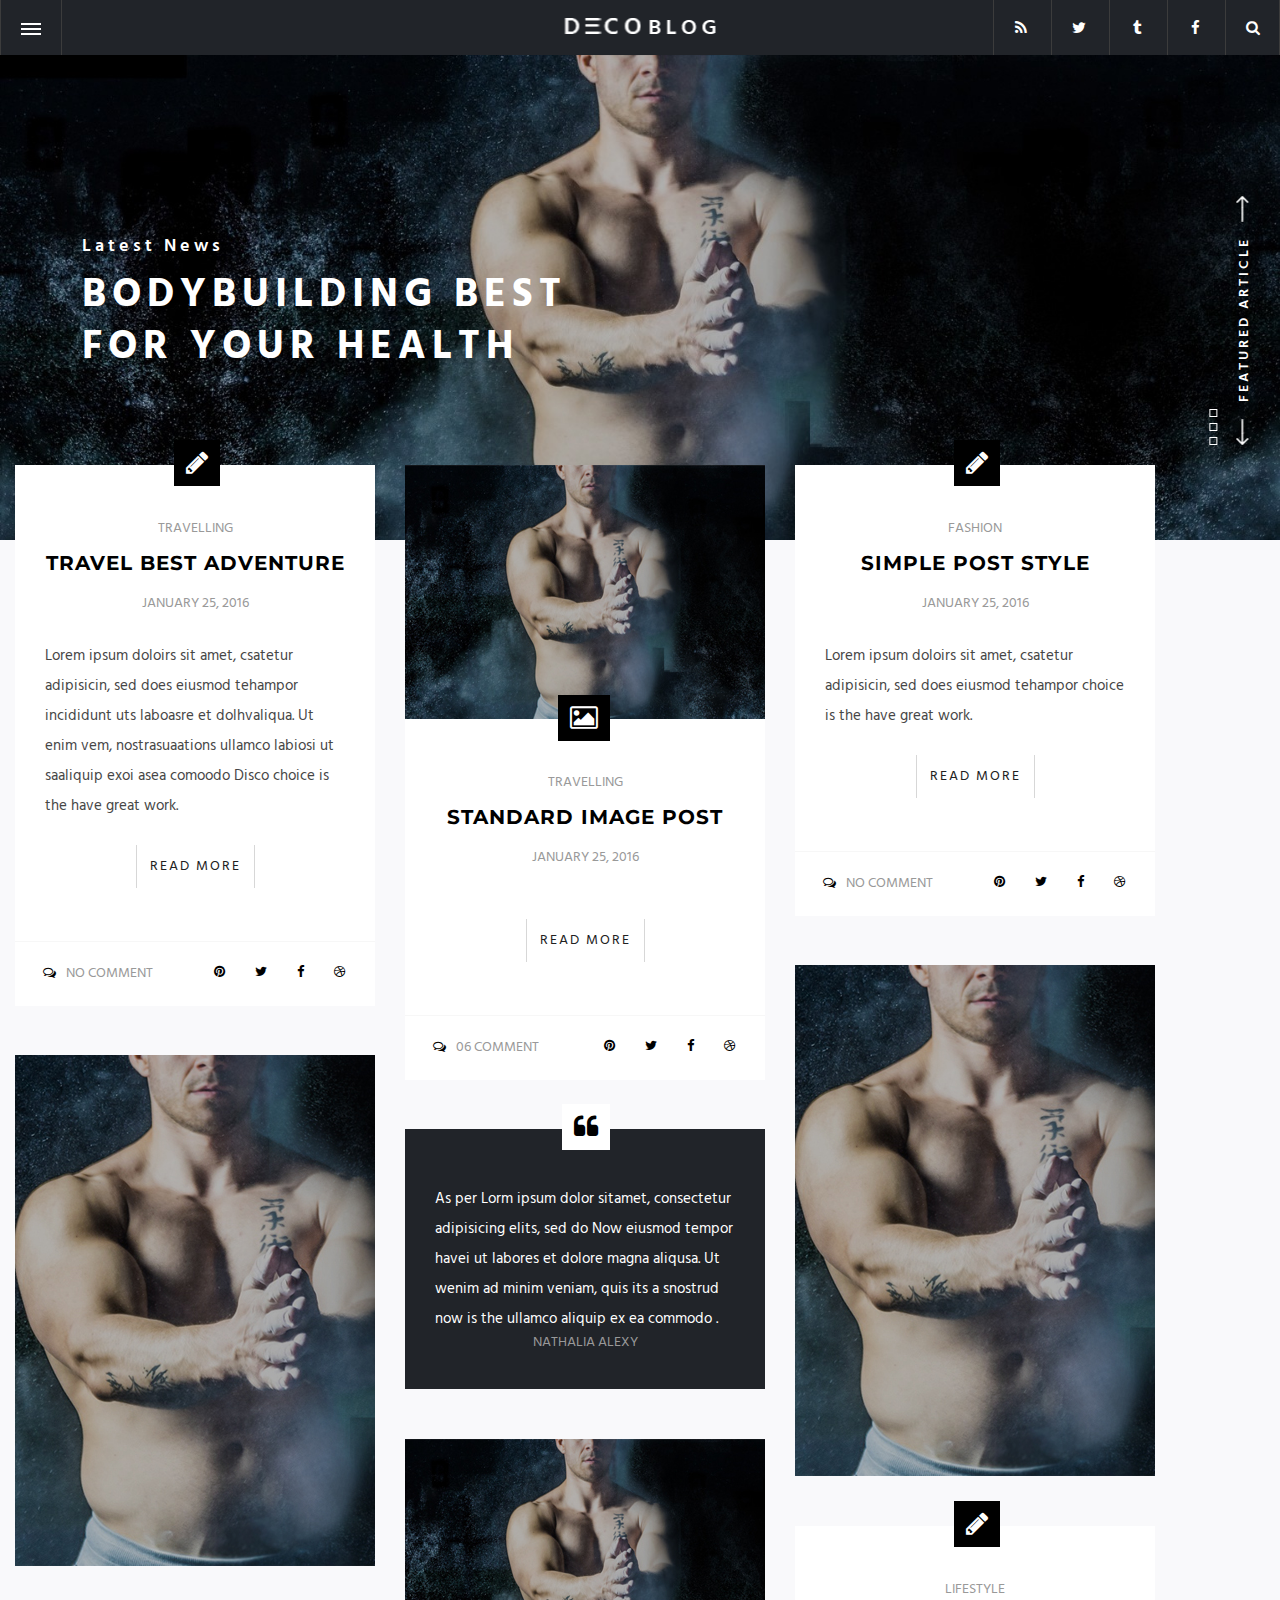
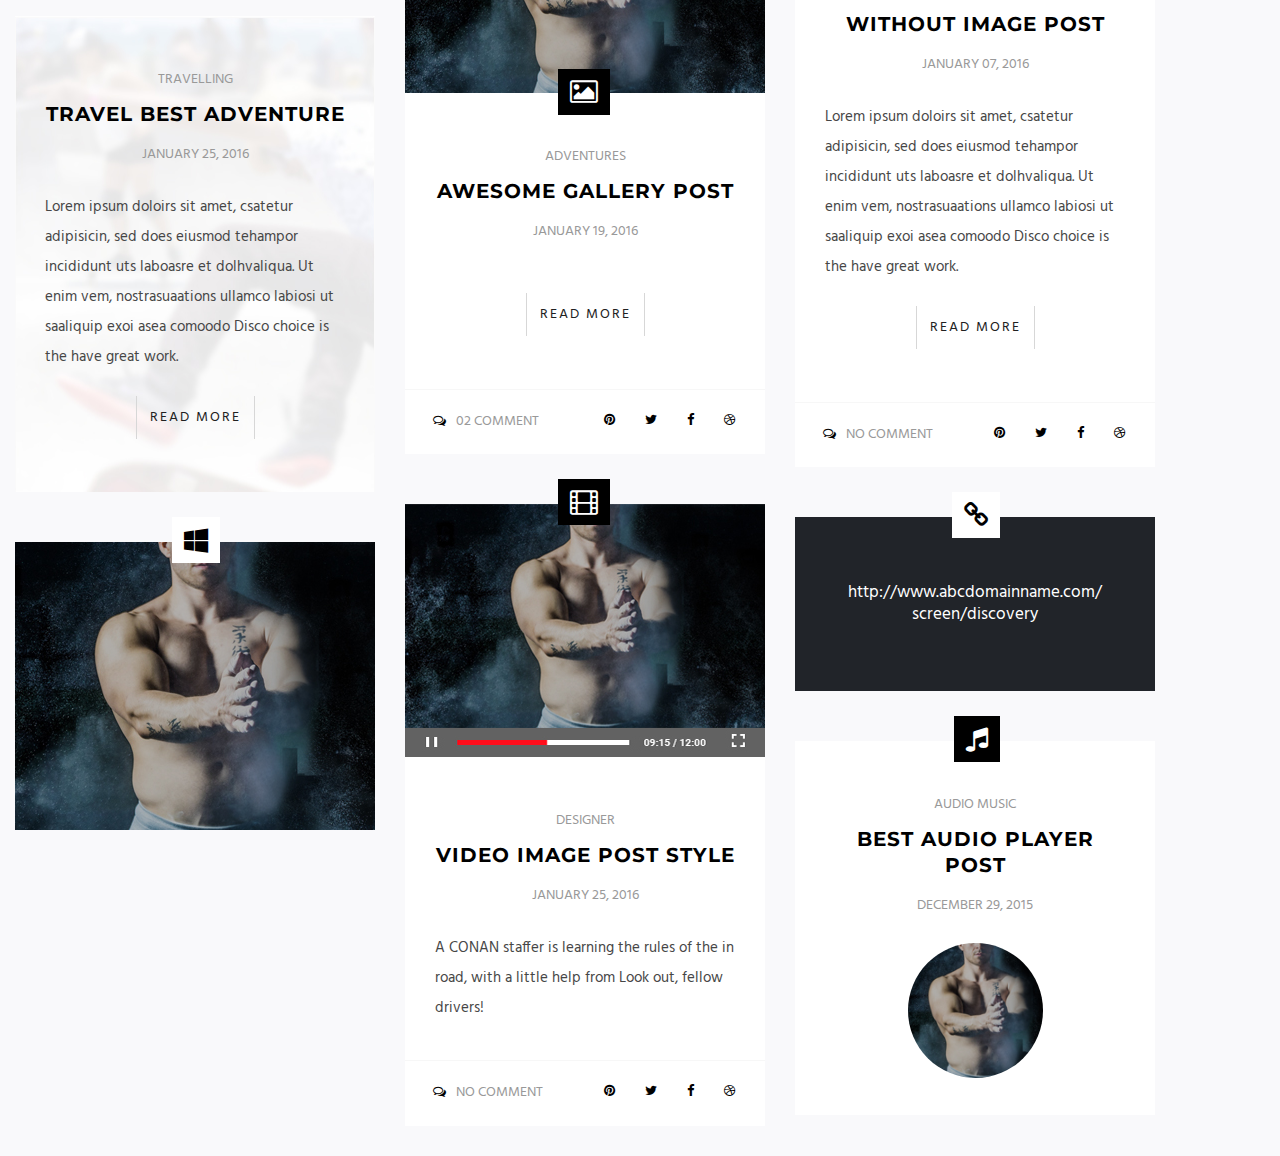
==== index.html @ cf12d7b5 "modifing main index page" ====
<!DOCTYPE html>
<html lang="en">
<head>
    <meta charset="UTF-8">
    <meta name="viewport" content="width=device-width, initial-scale=1.0">
    <title>html_group_9_teamwork_team_N3</title>
    <link href="https://fonts.googleapis.com/css?family=Hind:400,600,700" rel="stylesheet">
    <link rel="stylesheet" href="css/reset.css">
	<link rel="stylesheet" href="vendor/slick-slider/slick.css">
    <link rel="stylesheet" href="css/style.css">
    <link rel="stylesheet" href="vendor/font-awesome-4.7.0/css/font-awesome.min.css">
	<link href="https://fonts.googleapis.com/css?family=Hind:300,400|Montserrat:400,700|Open+Sans:300,400" rel="stylesheet">
    <link rel="stylesheet" href="css/media.css">
</head>
<body>
	<header>
		<div class="header">
			<div class="container clearfix">
				<div class="menu-btn" id="menu-btn"><span></span></div>
				<div class="menu">
					<ul>
						<li><a href="#">Menu option 1</a></li>
						<li><a href="#">Menu option 2</a></li>
						<li><a href="#">Menu option 3</a></li>
						<li><a href="#">Menu option 4</a></li>
					</ul>
				</div>
				<a href="#" class="logo"><img src="img/logo.png" alt="Logo"></a>
				<ul class="top-nav">
					<li><a href="#" class="fa fa-rss" aria-hidden="true"></a></li>
					<li><a href="#" class="fa fa-twitter" aria-hidden="true"></a></li>
					<li><a href="#" class="fa fa-tumblr" aria-hidden="true"></a></li>
					<li><a href="#" class="fa fa-facebook" aria-hidden="true"></a></li>
					<li><a href="#" class="fa fa-search" aria-hidden="true"></a></li>
				</ul>
				<div class="slider">
					<div class="carousel-block">
						<div class="slide fade">
							<img src="upload/slide-1.jpg" alt="Slide 1">
							<div class="caption">Latest News <h3>bodybuilding best for your health</h3></div>
						</div>
						<div class="slide fade">
							<img src="upload/slide-2.jpg" alt="Slide 2">
							<div class="caption">New markdowns<h3>seasonal sale of sport outfit</h3></div>
						</div>
						<div class="slide fade">
							<img src="upload/slide-3.jpg" alt="Slide 3">
							<div class="caption">Popular Article<h3>A little bit of doping won't harm you</h3></div>
						</div>
						<div class="controls">
							<ul class="dots">
								<li class="dot" onclick="currentSlide(1)"></li>
								<li class="dot" onclick="currentSlide(2)"></li>
								<li class="dot" onclick="currentSlide(3)"></li>
							</ul>
							<a class="prev" onclick="turnSlide(-1)"></a>
							featured article
							<a class="next" aria-hidden="true" onclick="turnSlide(1)"></a>
						</div>
					</div>
				</div>
			</div>
		</div>	
	</header>
	<div class="container">
		<div class="content">
			<div class="item one">
				<i class="fa fa-pencil fa-2x" aria-hidden="true"></i>
				<div class="item-content">
					<span>travelling</span>
					<h3>Travel best adventure</h3>
					<span class="date-span">January 25, 2016</span>
					<p>Lorem ipsum doloirs sit amet, csatetur adipisicin, sed does eiusmod tehampor incididunt uts laboasre et dolhvaliqua. Ut enim  vem, nostrasuaations ullamco labiosi ut saaliquip exoi asea comoodo Disco choice is the have great work.</p>
				</div>
				<div class="read-more"><a href="#">read more</a></div>
				<div class="social-icons">
					<i class="fa fa-comments-o" aria-hidden="true"></i><span>No comment</span>
					<a class="dribbble" href="#"><i class="fa fa-dribbble" aria-hidden="true"></i></a>
					<a class="facebook" href="#"><i class="fa fa-facebook" aria-hidden="true"></i></a>
					<a class="twitter" href="#"><i class="fa fa-twitter" aria-hidden="true"></i></a>
					<a class="pinterest" href="#"><i class="fa fa-pinterest" aria-hidden="true"></i></a>
				</div>
			</div>
			<div class="item two">
				<div class="image-two">
					<img src="upload/content-img1.jpg" width="360" height="254" alt="1">
				</div>
				<i class="fa fa-picture-o fa-2x" aria-hidden="true"></i>
				<div class="item-content">
					<span>travelling</span>
					<h3>Standard Image Post </h3>
					<span class="date-span">January 25, 2016</span>
				</div>
				<div class="read-more"><a href="#">read more</a></div>
				<div class="social-icons">
					<i class="fa fa-comments-o" aria-hidden="true"></i><span>06 comment</span>
					<a class="dribbble" href="#"><i class="fa fa-dribbble" aria-hidden="true"></i></a>
					<a class="facebook" href="#"><i class="fa fa-facebook" aria-hidden="true"></i></a>
					<a class="twitter" href="#"><i class="fa fa-twitter" aria-hidden="true"></i></a>
					<a class="pinterest" href="#"><i class="fa fa-pinterest" aria-hidden="true"></i></a>
				</div>
			</div>
			<div class="item three">
				<i class="fa fa-pencil fa-2x" aria-hidden="true"></i>
				<div class="item-content">
					<span>Fashion</span>
					<h3>Simple post style</h3>
					<span class="date-span">January 25, 2016</span>
					<p>Lorem ipsum doloirs sit amet, csatetur adipisicin, sed does eiusmod tehampor choice is the have great work.</p>
				</div>
				<div class="read-more"><a href="#">read more</a></div>
				<div class="social-icons">
					<i class="fa fa-comments-o" aria-hidden="true"></i><span>No comment</span>
					<a class="dribbble" href="#"><i class="fa fa-dribbble" aria-hidden="true"></i></a>
					<a class="facebook" href="#"><i class="fa fa-facebook" aria-hidden="true"></i></a>
					<a class="twitter" href="#"><i class="fa fa-twitter" aria-hidden="true"></i></a>
					<a class="pinterest" href="#"><i class="fa fa-pinterest" aria-hidden="true"></i></a>
				</div>
			</div>
			<div class="item four">
				<div class="image-four">
					<img src="upload/content-img2.jpg" width="360" height="511" alt="1">
				</div>
			</div>
			<div class="item five">
				<div class="image-four">
					<img src="upload/content-img2.jpg" width="360" height="511" alt="1">
				</div>
			</div>
			<div class="item six">
				<i class="fa fa-quote-left fa-2x" aria-hidden="true"></i>
				<div class="item-content">
					<p>As per Lorm ipsum dolor sitamet, consectetur adipisicing elits, sed do Now eiusmod tempor havei ut labores et dolore magna aliqusa. Ut wenim ad minim veniam, quis its a snostrud now is the ullamco aliquip ex ea commodo .</p>
					<span>Nathalia Alexy</span>
				</div>
			</div>
			<div class="item seven">
				<div class="image-two">
					<img src="upload/content-img1.jpg" width="360" height="254" alt="1">
				</div>
				<i class="fa fa-picture-o fa-2x" aria-hidden="true"></i>
				<div class="item-content">
					<span>Adventures</span>
					<h3>Awesome Gallery Post</h3>
					<span class="date-span">January 19, 2016</span>
				</div>
				<div class="read-more"><a href="#">read more</a></div>
				<div class="social-icons">
					<i class="fa fa-comments-o" aria-hidden="true"></i><span>02 Comment</span>
					<a class="dribbble" href="#"><i class="fa fa-dribbble" aria-hidden="true"></i></a>
					<a class="facebook" href="#"><i class="fa fa-facebook" aria-hidden="true"></i></a>
					<a class="twitter" href="#"><i class="fa fa-twitter" aria-hidden="true"></i></a>
					<a class="pinterest" href="#"><i class="fa fa-pinterest" aria-hidden="true"></i></a>
				</div>
			</div>
			<div class="item eight">
				<i class="fa fa-pencil fa-2x" aria-hidden="true"></i>
				<div class="item-content">
					<span>Lifestyle</span>
					<h3>without image post</h3>
					<span class="date-span">January 07, 2016</span>
					<p>Lorem ipsum doloirs sit amet, csatetur adipisicin, sed does eiusmod tehampor incididunt uts laboasre et dolhvaliqua. Ut enim  vem, nostrasuaations ullamco labiosi ut saaliquip exoi asea comoodo Disco choice is the have great work.</p>
				</div>
				<div class="read-more"><a href="#">read more</a></div>
				<div class="social-icons">
					<i class="fa fa-comments-o" aria-hidden="true"></i><span>No comment</span>
					<a class="dribbble" href="#"><i class="fa fa-dribbble" aria-hidden="true"></i></a>
					<a class="facebook" href="#"><i class="fa fa-facebook" aria-hidden="true"></i></a>
					<a class="twitter" href="#"><i class="fa fa-twitter" aria-hidden="true"></i></a>
					<a class="pinterest" href="#"><i class="fa fa-pinterest" aria-hidden="true"></i></a>
				</div>
			</div>
			<div class="item nine">
				<div class="item-content">
					<span>travelling</span>
					<h3>Travel best adventure</h3>
					<span class="date-span">January 25, 2016</span>
					<p>Lorem ipsum doloirs sit amet, csatetur adipisicin, sed does eiusmod tehampor incididunt uts laboasre et dolhvaliqua. Ut enim  vem, nostrasuaations ullamco labiosi ut saaliquip exoi asea comoodo Disco choice is the have great work.</p>
				</div>
				<div class="read-more"><a href="#">read more</a></div>
			</div>
			<div class="item ten">
				<i class="fa fa-film fa-2x" aria-hidden="true"></i>
				<div class="image-two">
					<img src="upload/content-img-video.jpg" width="360" height="253" alt="1">
				</div>
				<div class="item-content">
					<span>Designer</span>
					<h3>Video Image Post Style</h3>
					<span class="date-span">January 25, 2016</span>
					<p>A CONAN staffer is learning the rules of the in  road, with a little help from Look out, fellow drivers!</p>
				</div>
				<div class="social-icons">
					<i class="fa fa-comments-o" aria-hidden="true"></i><span>No comment</span>
					<a class="dribbble" href="#"><i class="fa fa-dribbble" aria-hidden="true"></i></a>
					<a class="facebook" href="#"><i class="fa fa-facebook" aria-hidden="true"></i></a>
					<a class="twitter" href="#"><i class="fa fa-twitter" aria-hidden="true"></i></a>
					<a class="pinterest" href="#"><i class="fa fa-pinterest" aria-hidden="true"></i></a>
				</div>
			</div>
			<div class="item eleven">
				<i class="fa fa-link fa-2x" aria-hidden="true"></i>
				<a href="#">http://www.abcdomainname.com/ screen/discovery</a>
			</div>
			<div class="item twelve">
				<i class="fa fa-windows fa-2x" aria-hidden="true"></i>
				<img src="upload/content-img-full.jpg" width="360" height="288" alt="12">
			</div>
			<div class="item thirteen">
				<i class="fa fa-music fa-2x" aria-hidden="true"></i>
				<div class="item-content">
					<span>Audio Music</span>
					<h3>Best Audio Player Post</h3>
					<span class="date-span">December 29, 2015</span>
					<div class="thirteen">
						<img src="upload/content-img-13.jpg" width="150" height="150" alt="13">
					</div>
				</div>
			</div>
		</div>
	</div>
	<script src="vendor/jquery/jquery-3.2.0.min.js"></script>
	<script src="vendor/masonry/masonry.pkgd.min.js"></script>
	<script src="js/core.js"></script>

</body>
</html>
---- css/style.css ----
body {
    font-family: 'Hind', 'Montserrat', "Helvetica CY", "Nimbus Sans L", sans-serif;
    color: #000;
    background: #f9f9fb;
    font-size: 13px;
    line-height: 1.3;
}
.container {
    min-width: 320px;
    max-width: 1560px;
    margin: 0 auto;
}
ul{
    list-style: none;
}
a{
    text-decoration: none;
}
h3{
    font-size: 40px;
    text-transform: uppercase;
    margin: 12px 0 0;
    letter-spacing: 6px;
}
.header{
    background: #212429;
    height: 345px;
    position: relative;
}
.header2{
    background: #212429;
    height: 55px;
    position: relative;
}
.logo{
    display: inline-block;
    padding: 18px;
    position: absolute;
    left: 50%;
    transform: translateX(-50%);
}
.menu-btn{  
    display: inline-block;
    float: left;
    cursor: pointer;
    width: 62px;
    height: 55px;
    border-right:1px solid #3c3c3c;
    border-left:1px solid #3c3c3c;
    text-align: center;
    position: relative;
}
.menu-btn span{
    display: inline-block;
    width: 20px;
    height: 2px;
    background: #fff;
    position: absolute;
    top: 50%;
    left: 50%;
    transform: translateX(-50%);
}
.menu-btn span::before,.menu-btn span::after{
    content: "";
    width: 20px;
    height: 2px;
    background: #fff;
    position: absolute;
    left: 0;
    transition: transform 1s;
}
.menu-btn span::before{
    top: -5px;
}
.menu-btn span::after{
    bottom: -5px;
}
.menu-btn.is-active span{
    background: transparent;
}
.menu-btn.is-active span::before{
    transform: rotate(45deg);
    top: 0;
} 
.menu-btn.is-active span::after{
    transform: rotate(-45deg);
    bottom: 0;
} 
.menu{
    display: none;
    width: 150px;
    background: #fff;
    position: absolute;
    top: 55px;  
    float: left;
    z-index: 100;
    text-align: center;
}
.menu ul{
    margin: 0;
    padding: 7px 15px;
    list-style: none;
}
.menu a{
    display: block;
    padding: 10px 5px;
    color: #212429;
    text-decoration: none;
    text-transform: uppercase;
    border-bottom: 1px solid rgba(33,36,41,0.7);
}
.menu li:last-child a{
    border-bottom: none;
}
.menu a:hover{
    background: #212429;
    color: #fff;
}
.top-nav{
    float: right;
    margin: 0;
    padding: 0;
}
.top-nav li{
    display: inline-block;
    width: 55px;
    height: 55px;
    border-left:1px solid #3c3c3c;
    cursor: pointer;
}
.top-nav li:last-child{
    border-right:1px solid #3c3c3c;
}
.top-nav a{
    color: #fff;
    display: block;
    padding: 20px 0;
    font-size: 15px;
    text-align: center;
}
.top-nav li:hover a{
    color: #999;
}
.slider{
    position: absolute;
    top: 55px;
    overflow: hidden;
}
.carousel-block img{
    display: block;
    width: 100%;
    height: auto;
}
.caption{
    position: absolute;
    left: 6.4%;
    top: 51.5%;
    transform: translateY(-50%);
    text-align: left;
    font-size: 18px;
    font-weight: 600;
    letter-spacing: 4px;
    color: #fff;
    width: 39%;
}
.fade {
    animation-name: fade;
    animation-duration: .6s;
}
@keyframes fade {
    from {opacity: .5}
    to {opacity: 1}
}
.controls{
    position: absolute;
    top: 29%;
    right: 2%;
    color: #fff;
    text-transform: uppercase;
    writing-mode: tb-rl;
    font-size: 14px;
    letter-spacing: 3px;
    font-weight: 600;
    transform: rotate(-180deg);
    z-index: 100;
}
.prev, .next {
    display: inline-block;
    cursor: pointer;
    height: 26px;
    width: 12px;
    background: url(../img/arrows.png) no-repeat;
    margin-left: 5px;
}
.next{
    margin-top: 9px;
    background-position: 0 0;
}
.prev{
    margin-bottom: 11px;
    background-position: 0 -34px;

}
.dots{
    margin: 0 0 0 18px;
    padding: 0;
}
.dot{
    display: inline-block;
    width: 8px;
    height: 8px;
    border: 1px solid #fff;
    margin-right: 8px;
}
.current,.dot:hover{
    background: #999;
}

/*нижняя часть контентной страницы (публикация из блога)*/
.post-nav{
    column-count: 2;
    -webkit-column-gap: 30px;
    -moz-column-gap: 30px;
    -o-column-gap: 30px;
    column-gap: 30px;
    width: 75%;
}
.prev-post,.next-post{
    display: block;
    height: 138px;
    line-height: 138px;
    color: #fff;
    text-transform: uppercase;
    font-size: 14px;
    letter-spacing: 3px;  
    font-weight: 600; 
    cursor: pointer;

}
.prev-post{
    background-color: #000;
}
.next-post{
    background-color: #3a3c49;
}
.next-post span,.prev-post span{
    display: inline-block;
    height: auto;  
}
.prev-post span{
    background: url(../img/prev.png) 0 62px no-repeat;
    padding-left: 32px;
}
.next-post span{
    background: url(../img/next.png) 106px 62px no-repeat;
    padding-right: 32px;
}
.author-block{
    width: 75%;
    height: 172px;
    text-align: left;
    margin-top: 59px;
    display: flex;
    border: 1px solid #f5f5f7;
}
.author-pic{
    width: 19.6%;
    overflow: hidden;
}
.author-pic img{
    display: block;
    width: 100%;
    height: auto;
}
.name{
    width: 80.4%;
    font-family: 'Montserrat', sans-serif;
    text-transform: uppercase;
    color: #212121;
    font-size: 16px;
    margin: 37px 28px 0;
    letter-spacing: 1px;
}
.name a{
    color: #212121;
}
.all-posts{
    font-family: 'Hind', sans-serif;
    text-transform: uppercase;
    font-size: 14px;
    color: #212121;
    float: right;
}
.name p{
    font-weight: 400;
    font-size: 16px;
    text-transform: none;
    border-top: 1px solid #eaeaeb;
    line-height: 1.75;
    margin-top: 15px;
    padding-top: 15px;
}
.social-block{
    width: 75%;
    display: flex;
    flex-wrap: nowrap;
    justify-content: space-between;
    padding-left: 50px;
    margin-top: 20px;
}
.social-block a{
    display: inline-block;
    text-transform: uppercase;
    width: 20%;
    height: 50px;
    line-height: 50px;
    color: #999;
    font-size: 16px;
    background: #ffffff;
    border: 1px solid #f1f1f3;
    position: relative;
}
.social-block span{
    display: inline-block;
    width: 50px;
    height: 50px;
    line-height: 50px;
    background: #fff;
    position: absolute;
    left: -50px;
    font-size: 18px;
}
.social-block span:hover{
    background: #212121;
    color: #fff;
}

.content {
    margin: 100px 0;
}
.item {
    width: 360px;
    background-color: #ffffff;
    position: relative;
    margin: 20px 15px 30px;
}
.content .six, .eleven{
    background-color: #212429;
}
.six.item-content p {
    color: #ffffff;
}
.item img {
    width: 100%;
    display: block;
}
.fa-pencil, .fa-quote-left, .fa-film, .fa-link, .fa-windows, .fa-music {
    position: absolute;
    top: -25px;
    right: 50%;
    margin: 0 -25px 0;
    padding: 10px 12px;
}
.fa-picture-o {
    position: absolute;
    margin: 0 -25px 0;
    padding: 10px 12px;
    top: 230px;
}
.fa-pencil,.fa-film, .fa-music, .fa-picture-o {
    background-color: black;
    color: #ffffff;
    right: 50%;
}
.fa-quote-left, .fa-link, .fa-windows {
    background-color: #ffffff;
    color: black;
}
.item-content {
    text-align: center;
    padding: 55px 30px 37px 30px;
}
.item:hover{
    -webkit-box-shadow: 0 1px 30px 0 rgba(50, 50, 50, 0.75);
    -moz-box-shadow:    0 1px 30px 0 rgba(50, 50, 50, 0.75);
    box-shadow:         0 1px 30px 0 rgba(50, 50, 50, 0.75);
}
.item-content h3 {
    font-family: 'Montserrat', sans-serif;
    font-size: 20px;
    text-transform: uppercase;
    letter-spacing: 1px;
    padding-bottom: 19px;
}
.item-content span, .social-icons span{
    text-transform: uppercase;
    font-size: 14px;
    color: #999999;
}
.item-content .date-span{
    display: inline-block;
    padding-bottom: 28px;
}
.item-content p {
    color: #464646;
    font-size: 15px;
    line-height: 2;
    text-align: left;
    margin: 0;
}
.social-icons {
    border-top: 1px solid #f7f7f7;
    padding: 23px 0;
}
.social-icons i {
    padding: 0 10px 0 0;
}
.social-icons .fa-comments-o {
    padding-left: 28px;
}
.social-icons a {
    text-decoration: none;
    color: black;
    float: right;
    margin: 0 20px 0 0;
}
.read-more {
    margin: 0 0 0 0;
    text-align: center;
}
.read-more a {
    font-family: 'Hind', sans-serif;
    text-decoration: none;
    text-transform: uppercase;
    color: #212121;
    font-size: 14px;
    padding: 10px 13px;
    border-left: 1px solid #d7d7d7;
    border-right: 1px solid #d7d7d7;
    letter-spacing: 2px;
}
.read-more {
    margin: 0 0 64px 0;
}
.nine {
    background: rgba(255,255,255,0.2) url("../upload/travel-adv.jpg") 0 0 no-repeat;
}
.eleven a {
    display: block;
    padding: 65px 30px;
    color: #ffffff;
    font-size: 17px;
    text-align: center;
}
.thirteen img{
    width: 135px;
    height: 135px;
    border-radius: 50%;
    margin: 0 auto;
}
.six p {
    color: #ffffff;
}


.news_block{
    width: 100%;
    color: #000;
    position: relative;
}
.news_block img{
    width: 100%;
    height: auto;
    display: block;
}
.news_block::before{
    content: "\f231";
    font-family: 'FontAwesome', sans-serif;
    font-size: 24px;
    padding: 15px 0 0 0;
    position: absolute;
    text-align: center;
    right: 1px;
    z-index: 20;
    top: 1px;
    width: 51px;
    height: 44px;
    color: #fff;
    background: #cc2127;
}
.news_block span{
    display: inline-block;
    color: #999999;
    font-size: 16px;
    padding: 30px 30px 30px 0;
}
.news_block h2{
    font-size: 28px;
    margin: 0;
    text-transform: uppercase;
}
.news_block p{
    font-size: 16px;
    width: 100%;
    padding: 0 0 0 0;
    color: #464646;
}
.fa.fa-user, .fa.fa-calendar{
    text-decoration: none;
    font-size: 20px;
    padding: 0 5px 0 5px;
    color: #999999;
}
.news_block b{
    color: #464646;
    font-size: 16px;
    text-align: center;
}







.footer_top{
    background: #212429;
    color: #f9f9fb;
    padding-bottom: 50px;
}
.box{
    float: left;
    width: 23%;
    color: #eaeaea;
}
.box .fa.fa-twitter{
    padding-right: 5px;
}
.box h5{
    font-family: 'Montserrat', sans-serif;
    font-weight: 700;
    font-size: 16px;
    text-transform: uppercase;
}
.box p{
    font-family: 'Hind', sans-serif;
    font-weight: 300;
    font-size: 15px;
}
.box a > img{
    display: inline-block;
    width: 30%;
}
.box > a{
    padding: 0 3px 0 0;
    font-size: 14px;
    color: #f9f9fb;
    text-decoration: none;
}
.box span{
    display: block;
    font-weight: 300;
    font-family: 'Open Sans', sans-serif;
    font-size: 14px;
    border-bottom: 1px solid #65676a;
    padding: 18px 0 20px 0;
}
.box span:last-child{
    border-bottom: none;
}
.box span h6{
    margin: 0;
    font-weight: 300;
    font-family: 'Open Sans', sans-serif;
    font-size: 14px;
}
.nathaliya_jhone{
    width: 90%;
    height: 147px;
    background: #3a3c49;
    position: relative;
}
.nathaliya_jhone img{
    display: block;
    position: absolute;
    right: 8px;
    bottom: 10px;
}
.footer_bottom{
    background: #17191c;
    color: #929293;
}
.footer_bottom p{
    font-family: 'Hind', sans-serif;
    font-weight: 300;
    margin: 0;
    font-size: 14px;
    text-align: center;
    padding: 10px 0 10px 0;
    letter-spacing: 2px;
}

/*beginning of sidebar*/
.sidebar {
    width: 360px;
    background-color: #ffffff;
    padding: 40px 30px;
}
.side-search {
    width: 300px;
    overflow: hidden;
    margin-bottom: 40px;
}
.side-search span{
    width: 250px;
    float: left;
    overflow: hidden;
}
.side-search input{
    width: 100%;
    height: 50px;
    padding-left: 20px;
    font-size: 15px;
    text-transform: uppercase;
}
.side-search a {
    display: block;
    width: 50px;
    height: 50px;
    background-color: #000000;
    float: right;
}
.magnifier .fa-search{
    color: white;
    padding: 17px 17px;
    font-size: 16px;
}
.aside-image {
    width: 100%;
    height: auto;
    overflow: hidden;
    margin-bottom: 39px;
}
.aside-image a {
    text-decoration: none;
    display: block;
    position: relative;
}
.aside-image a:before {
    content: '';
    position: absolute;
    width: 100%;
    height: 100%;
    top: -4px;
    left: 0;
    background-color: rgba(0,0,0,0.5);
}
.side-category {
    margin-bottom: 40px;
}
.side-category h4{
    font-size: 20px;
    text-align: center;
    text-transform: uppercase;
    margin: 0 0 30px;
    padding-bottom: 19px;
    border-bottom: 1px solid #f7f7f7;
}
.side-category ul {
    padding: 0 0 0 0;
    margin: 0 0 0 0;
}
.side-category span {
    display: block;
    float: right;
}
.side-category a {
    text-decoration: none;
    font-size: 16px;
    text-transform: uppercase;
    color: #303030;
}
.side-category li {
    margin: 0;
    padding: 19px 0;
    border-bottom: 1px solid #f7f7f7;
}
.side-blog{
    width: 100%;
    height: 250px;
    overflow: hidden;
    position: relative;
    margin-bottom: 40px;
}
.blog-layer {
    position: absolute;
    width: 100%;
    height: 100%;
    background-color: rgba(0,0,0,0.6);
}
.side-blog a {
    display: block;
}
.blog-layer span {
    width: 80px;
    height: 80px;
    border: 2px solid #ffffff;
    display: block;
    font-size: 50px;
    color: white;
    text-align: center;
    position: absolute;
    left: 32px;
    bottom: 40px;
    padding-top: 5px;
    font-weight: bold;
}
.blog-layer .layer-text {
    font-size: 20px;
    left: 130px;
    border: none;
    text-align: left;
    width: 105px;
    bottom: 42px;
    text-transform: uppercase;
}
.blog-layer i{
    position: absolute;
    font-style: normal;
    font-size: 8px;
    text-transform: uppercase;
    color: #51534e;
    left: 57px;
    bottom: 57px;
}
.latest-posts {
    margin-bottom: 38px;
}
.latest-posts h4 {
    font-size: 20px;
    text-transform: uppercase;
    text-align: center;
    padding: 0 0 20px;
    border-bottom: 1px solid #f7f7f7;
    margin: 0;
}
.late-post{
    padding: 30px 0 20px;
    border-bottom: 1px solid #f7f7f7;
    overflow: hidden;
}
.late-post img{
    float: left;
    margin-right: 10px;
}
.late-post a {
    text-decoration: none;
    display: block;
    height: 56px;
}
.late-post h5{
    font-family: 'Montserrat', sans-serif;
    text-transform: uppercase;
    font-size: 16px;
    color: #212121;
    margin: 0;
    padding: 0;
    letter-spacing: 1px;
}
.late-post p{
    font-family: 'Hind', sans-serif;
    text-transform: uppercase;
    color: #a7a7a7;
    line-height: 0.5;
    margin: 0;
    padding: 0;
}
.late-post i {
    font-style: normal;
    margin-left: 25px;
}
.sidebar-socialIcons {
    display: flex;
    flex-wrap: nowrap;
    justify-content: space-between;
    margin-bottom: 42px;
}
.sidebar-socialIcons a {
    text-decoration: none;
    color: #464646;
}
.sidebar-slider{
    margin-bottom: 39px;
}
.sidebar-slider .slick-arrow {
    font-size: 0;
    width: 36px;
    height: 36px;
    position: absolute;
    z-index: 110;
    top: 95px;
    border: none;
}
.sidebar-slider .slick-prev {
    left: 0;
    background: rgba(70,70,70,0.6) url("../img/sidebar-arrows.png") 7px 13px no-repeat;
}
.sidebar-slider .slick-next {
    right: 0;
    background: rgba(70,70,70,0.6) url("../img/sidebar-arrows.png") -41px 13px no-repeat;
}
.join-us{
    margin-bottom: 40px;
}
.join-us a {
    text-decoration: none;
}












/**about_me**/
.about_me-block{
    display: flex;
    justify-content: space-between;
    padding-top: 100px;
}
main{
    text-align: center;
    width: 65%;
}
aside{
    width: 30%;
}
---- css/media.css ----
@media screen and(max-width: 1170px){

}
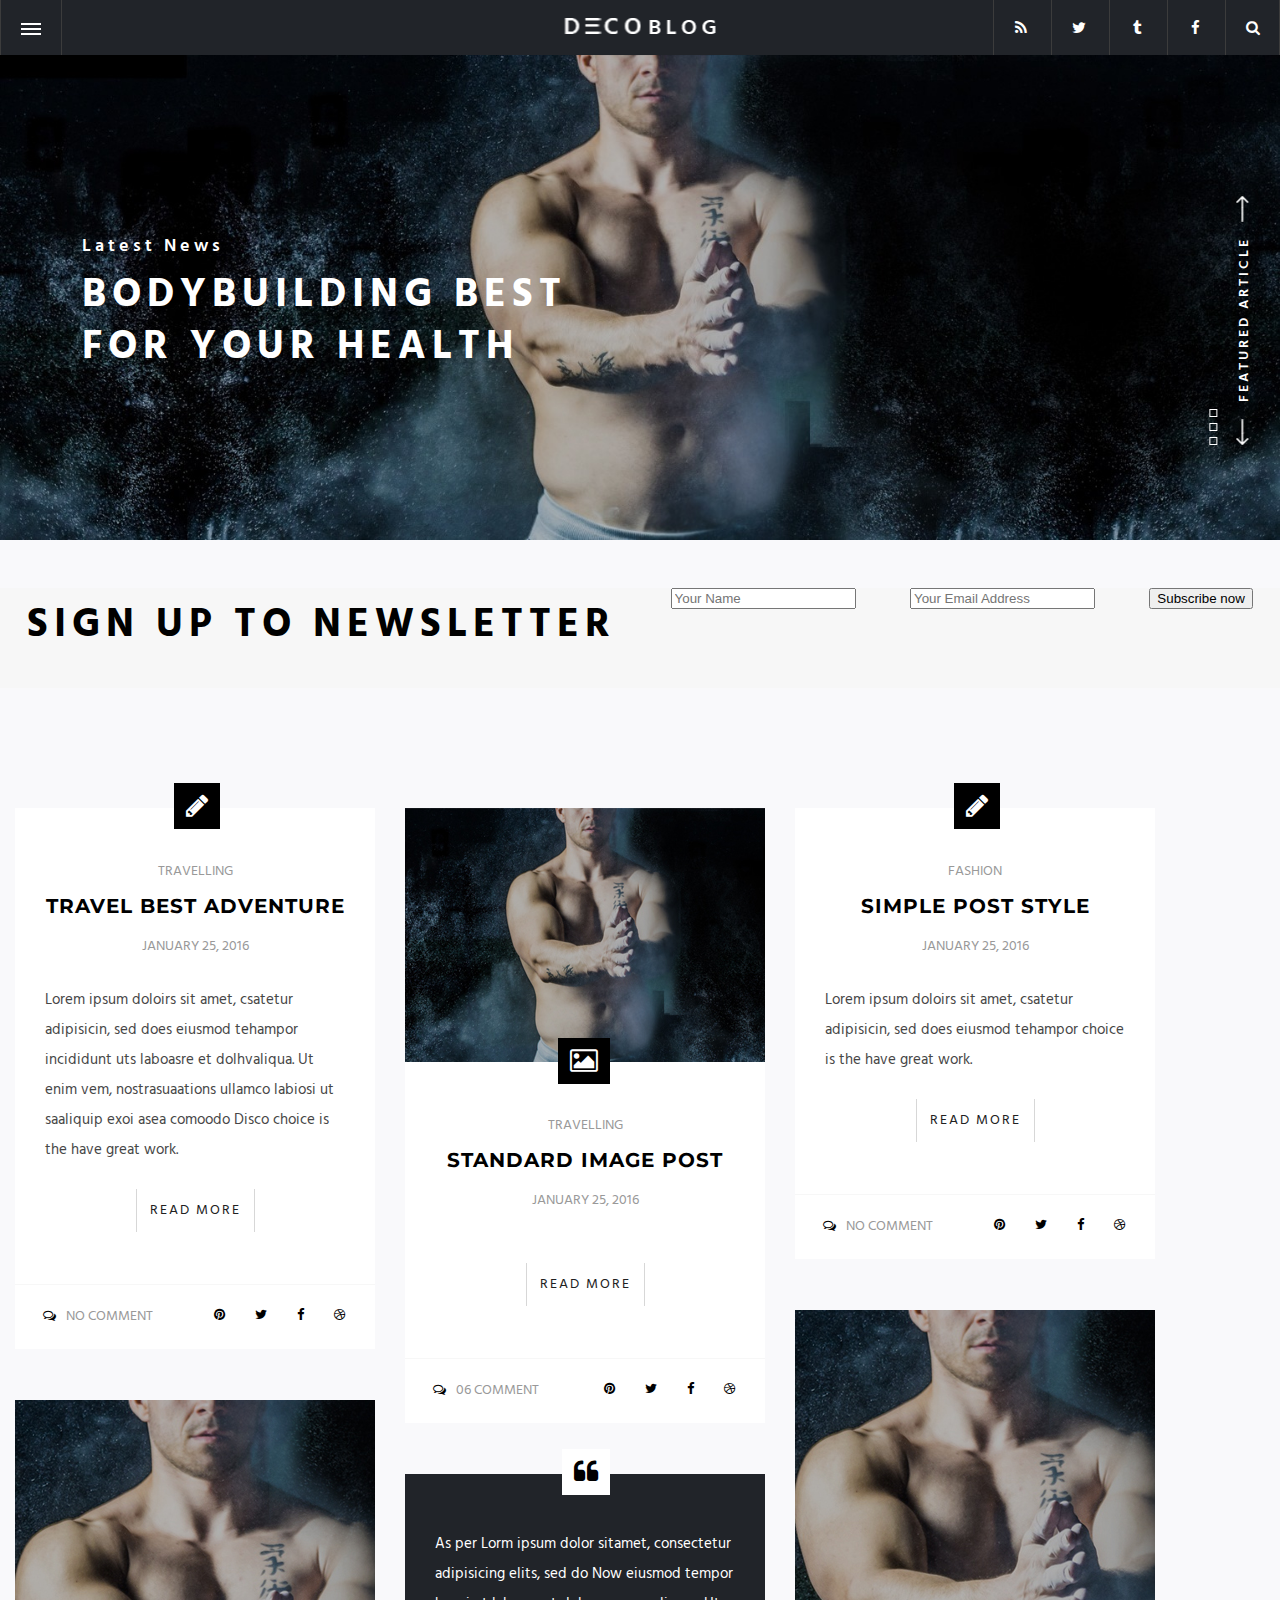
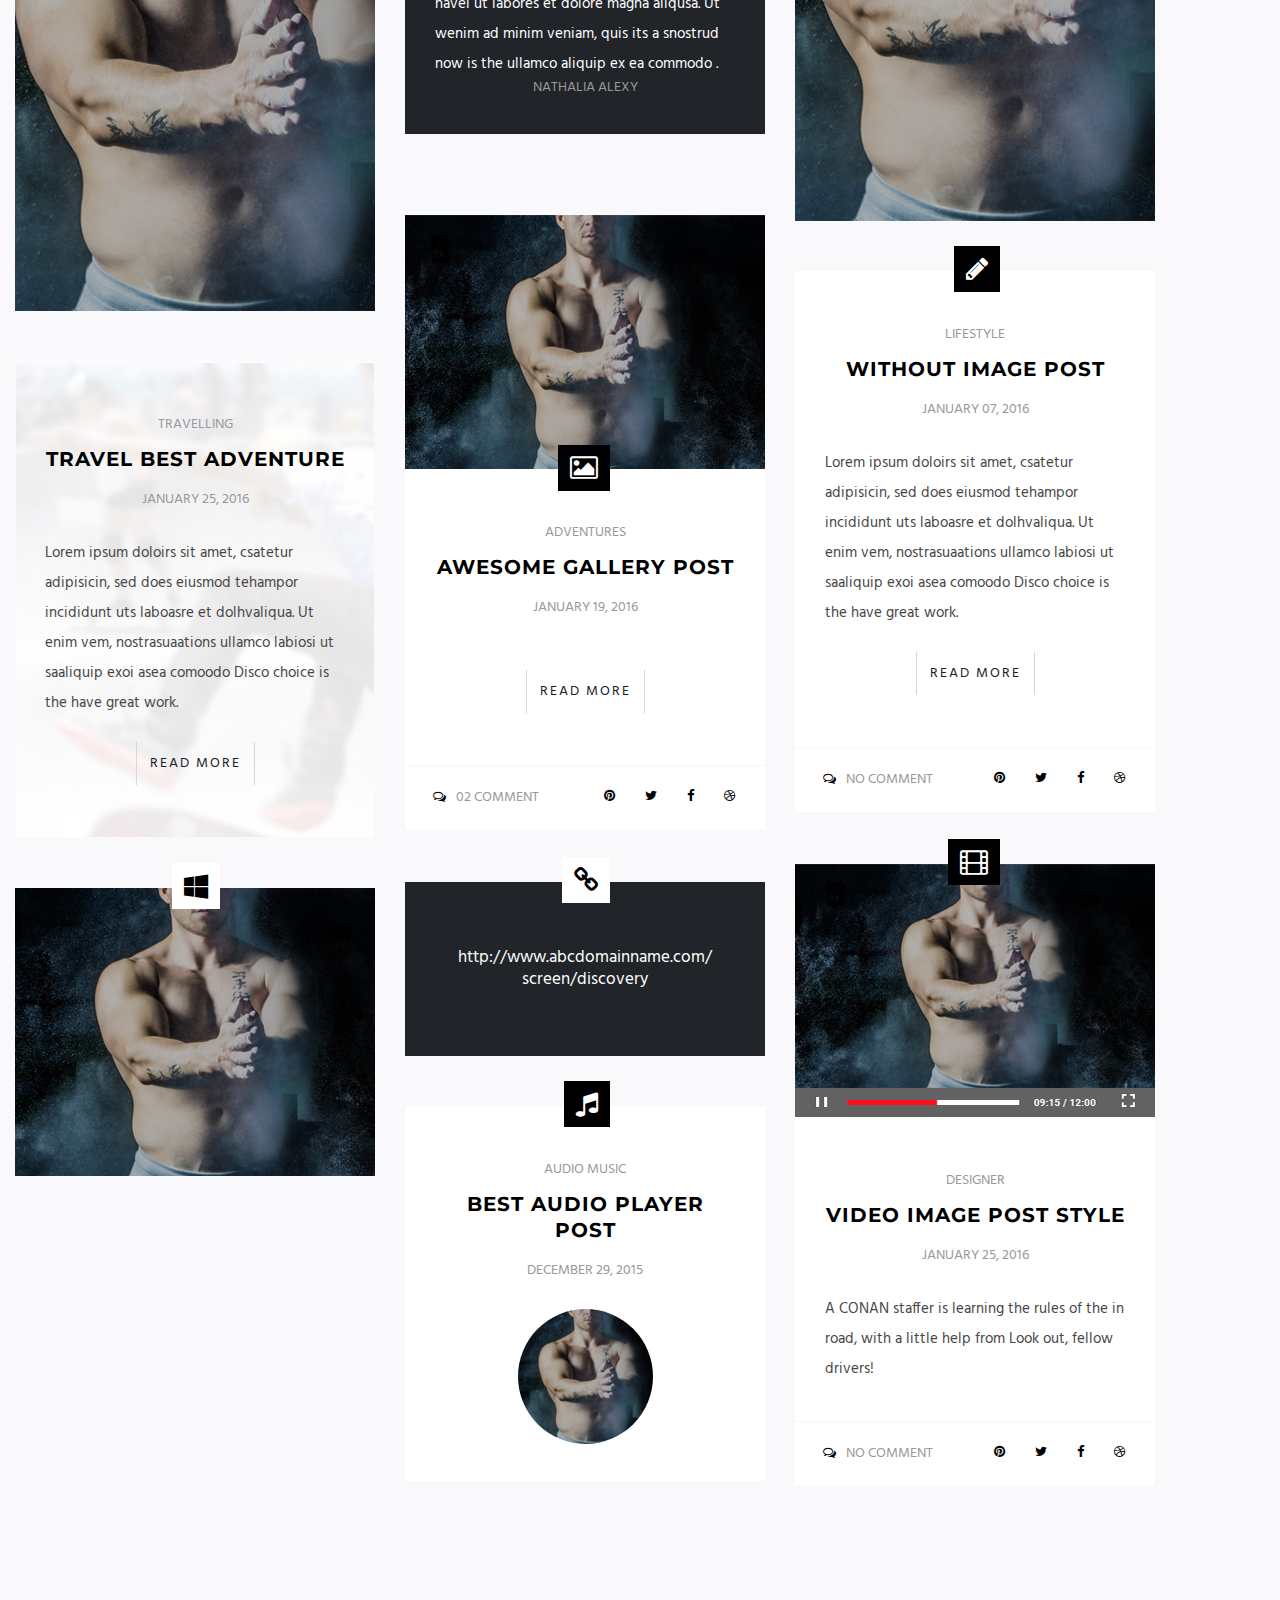
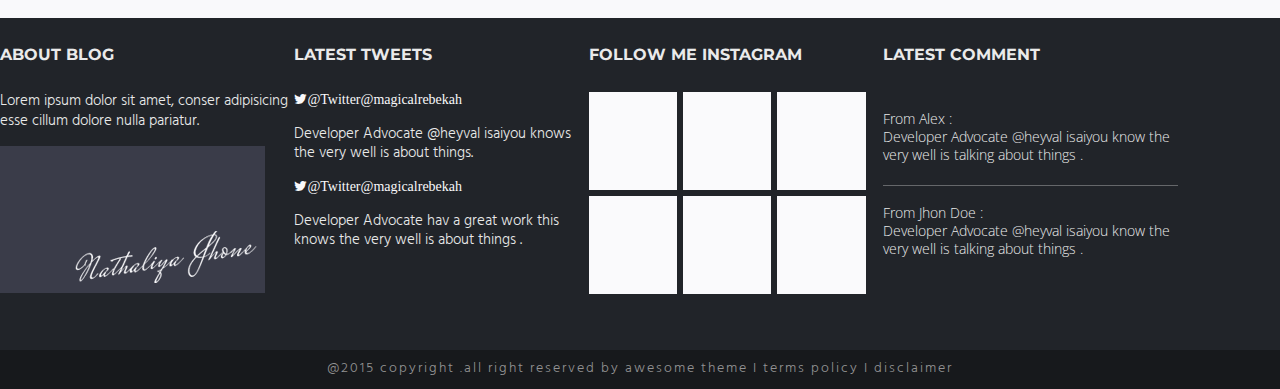
==== commit 5eb03bff: "rss block currently is not styled" ====
--- a/index.html
+++ b/index.html
@@ -62,7 +62,25 @@
 			</div>
 		</div>	
 	</header>
+
 	<div class="container">
+		
+		<div class="rss">
+			<div class="rss-parent">
+				<div class="rss-child rss-title">
+					<h3>Sign up to Newsletter</h3>
+				</div>
+				<div class="rss-child rss-name-input">
+					<input type="text" placeholder="Your Name">
+				</div>
+				<div class="rss-child rss-mail-input">
+					<input type="email" placeholder="Your Email Address">
+				</div>
+				<div class="rss-child rss-submit">
+					<button>Subscribe now</button>
+				</div>
+			</div>
+		</div>
 		<div class="content">
 			<div class="item one">
 				<i class="fa fa-pencil fa-2x" aria-hidden="true"></i>
@@ -219,9 +237,52 @@
 			</div>
 		</div>
 	</div>
+	<footer>
+		<div class="footer_top clearfix">
+			<div class="container">
+				<div class="box">
+					<h5>About Blog</h5>
+					<p>Lorem ipsum dolor sit amet, conser adipisicing  esse cillum dolore nulla pariatur. </p>
+					<div class="nathaliya_jhone"><img src="img/01-Home-Page.png" alt="" width="182" height="52"></div>
+				</div>
+				<div class="box">
+					<h5>latest tweets</h5>
+					<a href="#" class="fa fa-twitter" aria-hidden="true">@Twitter@magicalrebekah</a>
+					<p>Developer Advocate @heyval isaiyou knows the very well is about things.</p>
+					<a href="#" class="fa fa-twitter" aria-hidden="true">@Twitter@magicalrebekah</a>
+					<p>Developer Advocate hav a great work this knows the very well is about things .</p>
+				</div>
+				<div class="box">
+					<h5>Follow me instagram</h5>
+					<a href="#"><img src="upload/01-Home-Page.jpg" alt="" width="119" height="98"></a>
+					<a href="#"><img src="upload/01-Home-Page.jpg" alt="" width="119" height="98"></a>
+					<a href="#"><img src="upload/01-Home-Page.jpg" alt="" width="119" height="98"></a>
+					<a href="#"><img src="upload/01-Home-Page.jpg" alt="" width="119" height="98"></a>
+					<a href="#"><img src="upload/01-Home-Page.jpg" alt="" width="119" height="98"></a>
+					<a href="#"><img src="upload/01-Home-Page.jpg" alt="" width="119" height="98"></a>
+				</div>
+				<div class="box">
+					<h5>latest comment</h5>
+					<span>
+                        <h6>From Alex :</h6>
+                        Developer Advocate @heyval isaiyou know the very well is talking about things .
+                    </span>
+					<span>
+                        <h6>From Jhon Doe :</h6>
+                        Developer Advocate @heyval isaiyou know the very well is talking about things .
+                    </span>
+				</div>
+			</div>
+		</div>
+		<div class="footer_bottom">
+			<div class="container">
+				<p>@2015 copyright .all right reserved by awesome theme   I   terms policy   I   disclaimer</p>
+			</div>
+		</div>
+	</footer>
 	<script src="vendor/jquery/jquery-3.2.0.min.js"></script>
 	<script src="vendor/masonry/masonry.pkgd.min.js"></script>
+	<script type="text/javascript" src="vendor/slick-slider/slick.min.js"></script>
 	<script src="js/core.js"></script>
-
 </body>
 </html>--- a/css/style.css
+++ b/css/style.css
@@ -39,6 +39,7 @@
     left: 50%;
     transform: translateX(-50%);
 }
+
 .menu-btn{  
     display: inline-block;
     float: left;
@@ -145,6 +146,7 @@
     position: absolute;
     top: 55px;
     overflow: hidden;
+
 }
 .carousel-block img{
     display: block;
@@ -338,6 +340,25 @@
 .content {
     margin: 100px 0;
 }
+
+/*subscribe to newsletter block named - rss*/
+
+.rss{
+    height: 100px;
+    width: 100%;
+    background-color: #f7f7f7;
+    margin: 19% 0 0 0;
+}
+.rss-parent {
+    display: flex;
+    flex-wrap: nowrap;
+    justify-content: space-around;
+
+}
+.rss-child{
+
+}
+
 .item {
     width: 360px;
     background-color: #ffffff;
@@ -489,6 +510,7 @@
     background: #cc2127;
 }
 .news_block span{
+    text-transform: uppercase;
     display: inline-block;
     color: #999999;
     font-size: 16px;
@@ -501,6 +523,7 @@
 }
 .news_block p{
     font-size: 16px;
+    line-height: 20px;
     width: 100%;
     padding: 0 0 0 0;
     color: #464646;
@@ -839,4 +862,12 @@
 }
 aside{
     width: 30%;
-}+}
+
+
+/**detail-page**/
+.detail-page-block{
+    padding-top: 300px;
+    display: flex;
+    justify-content: space-between;
+}
--- a/css/media.css
+++ b/css/media.css
@@ -1,3 +1,9 @@
-@media screen and(max-width: 1170px){
-
+@media screen and(max-width: 1220px){
+	.about_me-block{
+		display: block;
+		
+	}
+/*	main{
+		width: 100% !important;
+	}*/
 }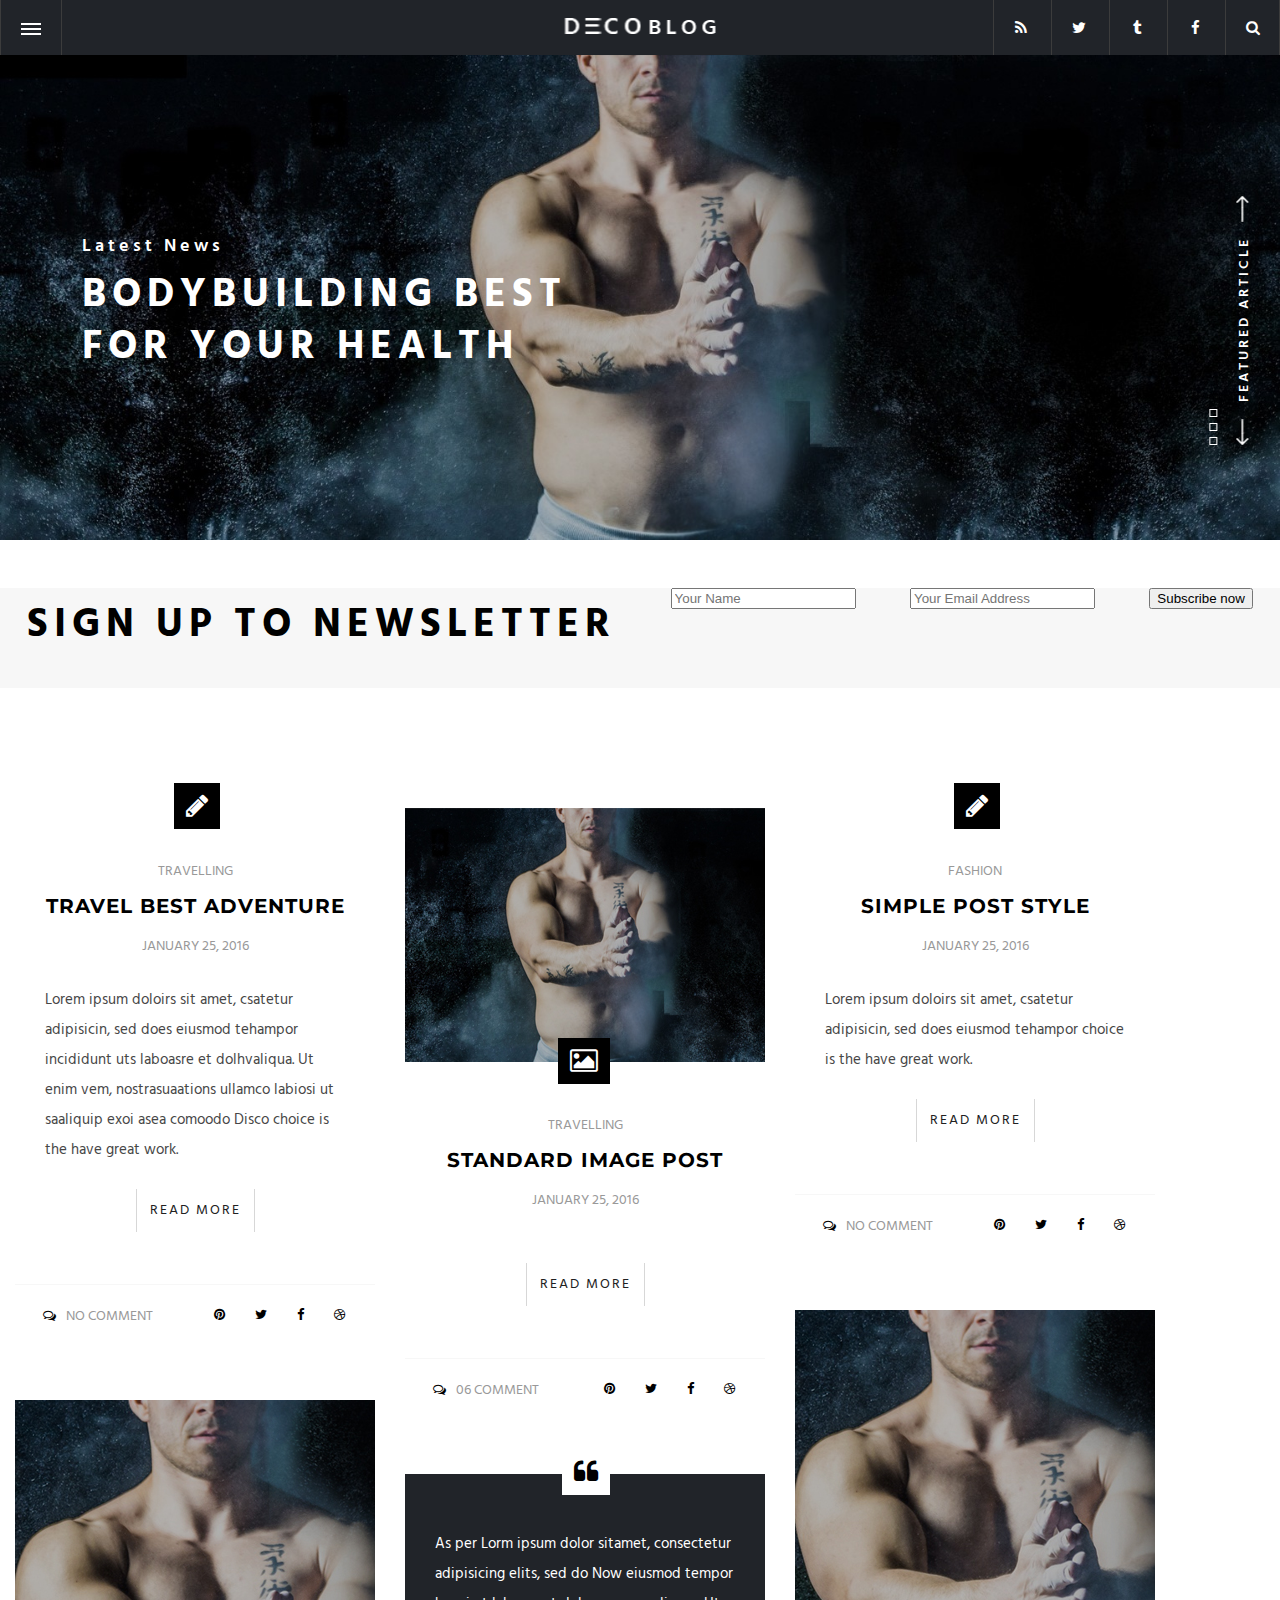
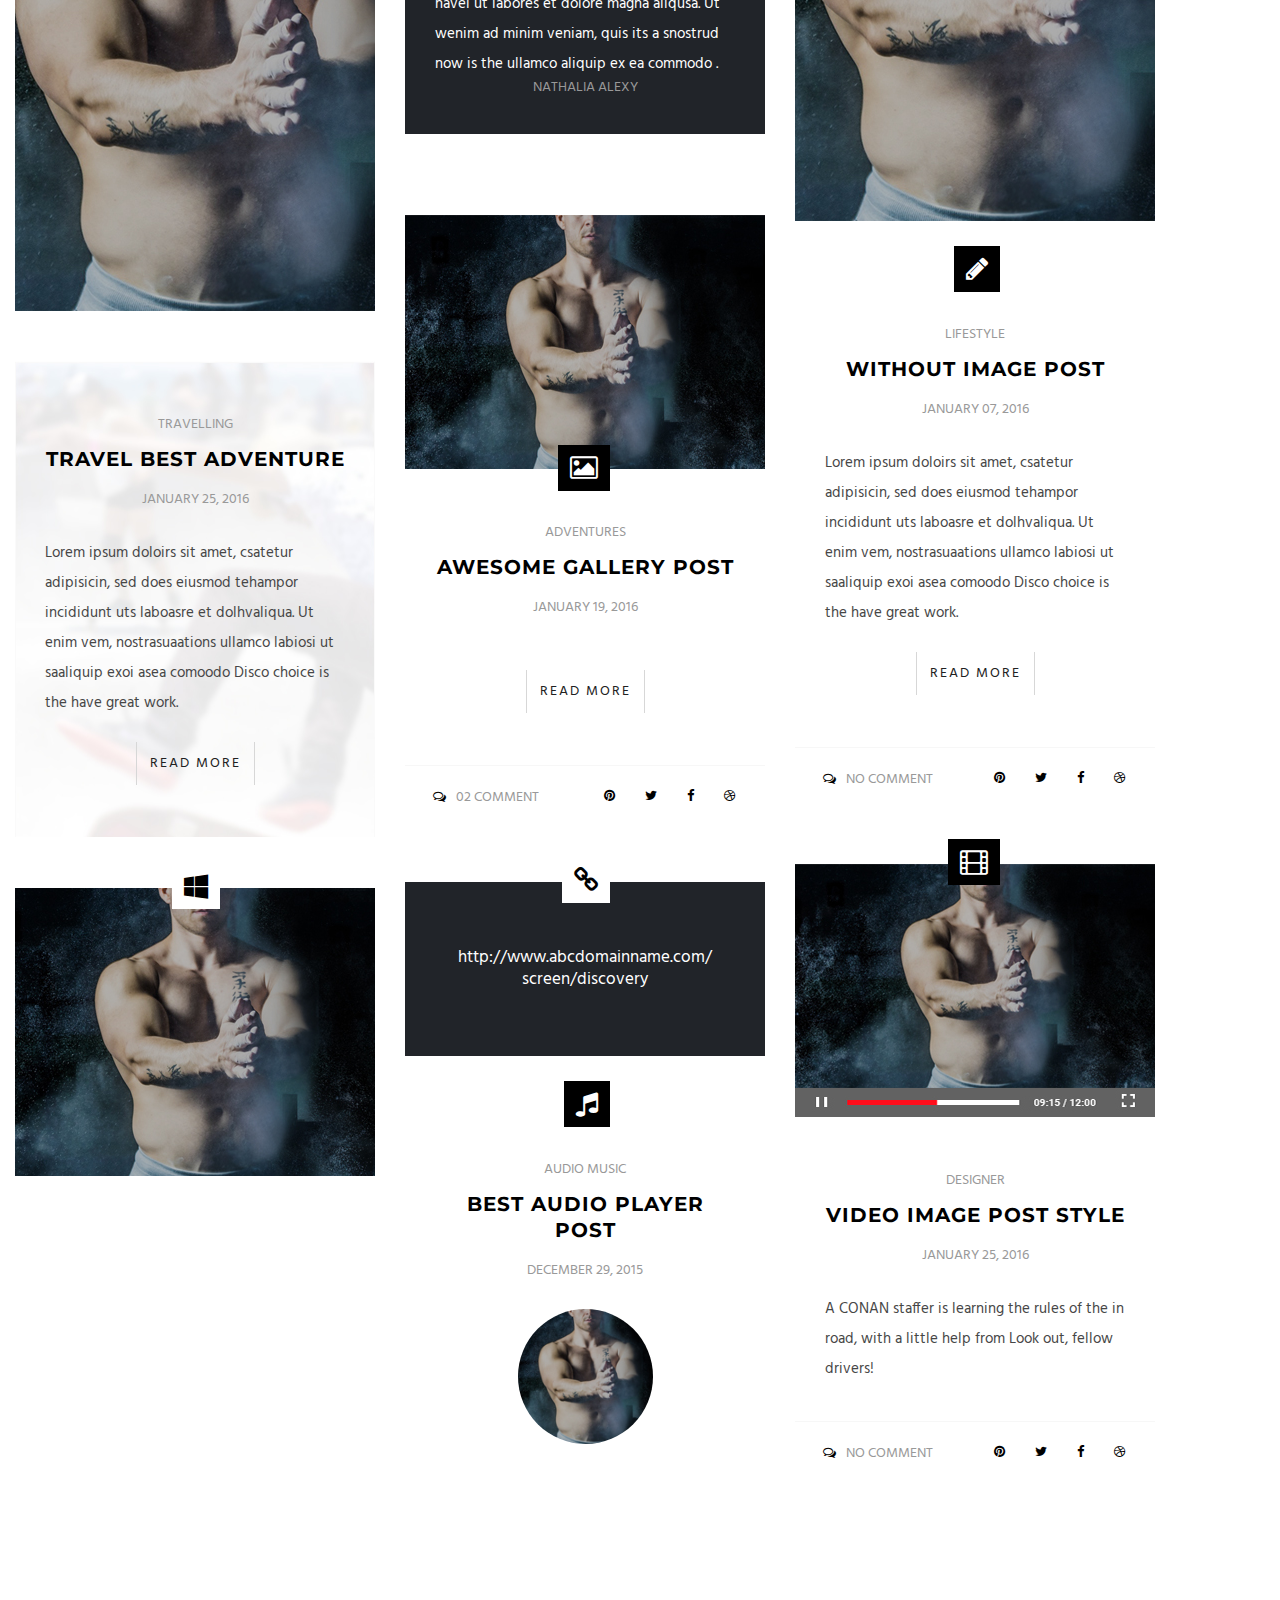
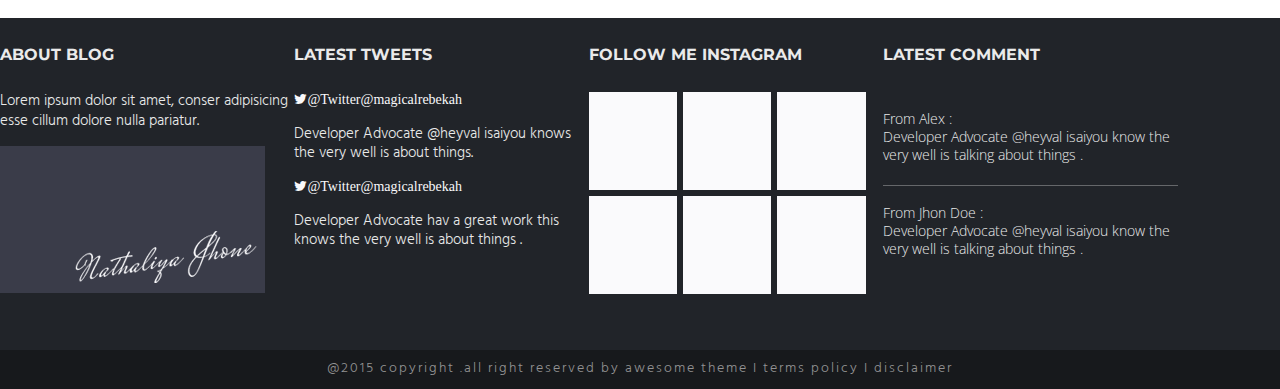
==== commit 0afe259c: "Added main content" ====
--- a/index.html
+++ b/index.html
@@ -64,7 +64,7 @@
 	</header>
 
 	<div class="container">
-		
+
 		<div class="rss">
 			<div class="rss-parent">
 				<div class="rss-child rss-title">
--- a/css/style.css
+++ b/css/style.css
@@ -1,7 +1,7 @@
 body {
     font-family: 'Hind', 'Montserrat', "Helvetica CY", "Nimbus Sans L", sans-serif;
     color: #000;
-    background: #f9f9fb;
+    background: #fff;
     font-size: 13px;
     line-height: 1.3;
 }
@@ -867,7 +867,54 @@
 
 /**detail-page**/
 .detail-page-block{
-    padding-top: 300px;
+    width: 100%;
     display: flex;
     justify-content: space-between;
 }
+.form-main{
+    margin-top: 290px;
+    margin-bottom: 60px;
+    display: flex;
+    justify-content: space-between;
+    width: 100%;
+    background: #f7f7f7;
+    padding: 28px 30px 28px 10px;
+}
+.form-main  h4{
+    font-size: 22px;
+    margin: 0;
+    text-transform: uppercase;
+    color: #06192a;
+    margin: 0;
+    padding: 0 0 0 0;
+}
+.form-main_box{
+    width: 23%;
+    display: inline-block;
+}
+.form-main_box input[type="text"], 
+.form-main_box input[type="email"]{
+    border: none;
+    border: 1px solid #f5f5f7;
+    text-transform: uppercase;
+    color: #999999;
+    background: #fff;
+    height: 48px;
+    padding: 0 0 0 30px;
+    width: 100%;
+    font-size: 15px;
+    margin: 0 0 15px 0;
+}
+.form-main_button input[type="submit"]{
+    font-size: 14px;
+    line-height: 24px;
+    letter-spacing: 2px;
+    font-weight: 500;
+    color: #fff;
+    width: 280px;
+    height: 48px;
+    background: #212121;
+    margin: 0;
+    border: 2px solid #f4f4f4;
+    text-transform: uppercase;
+}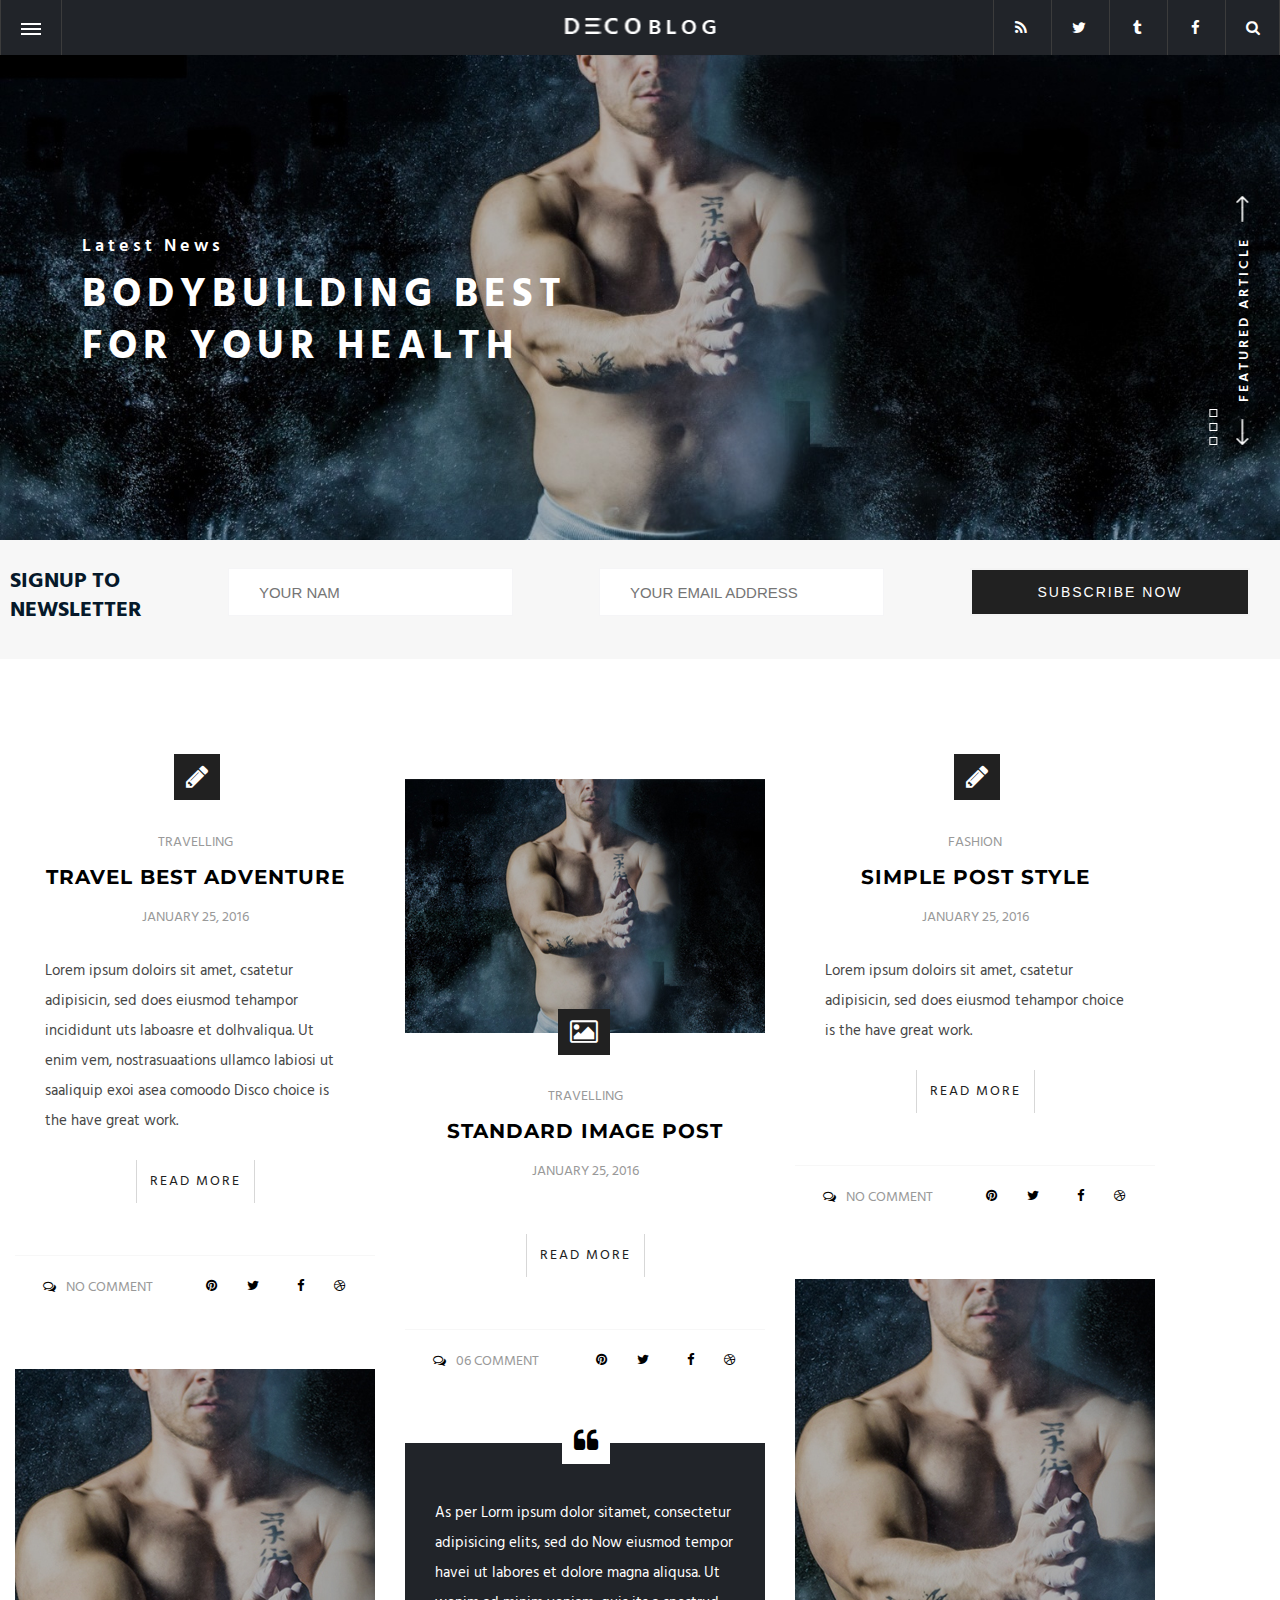
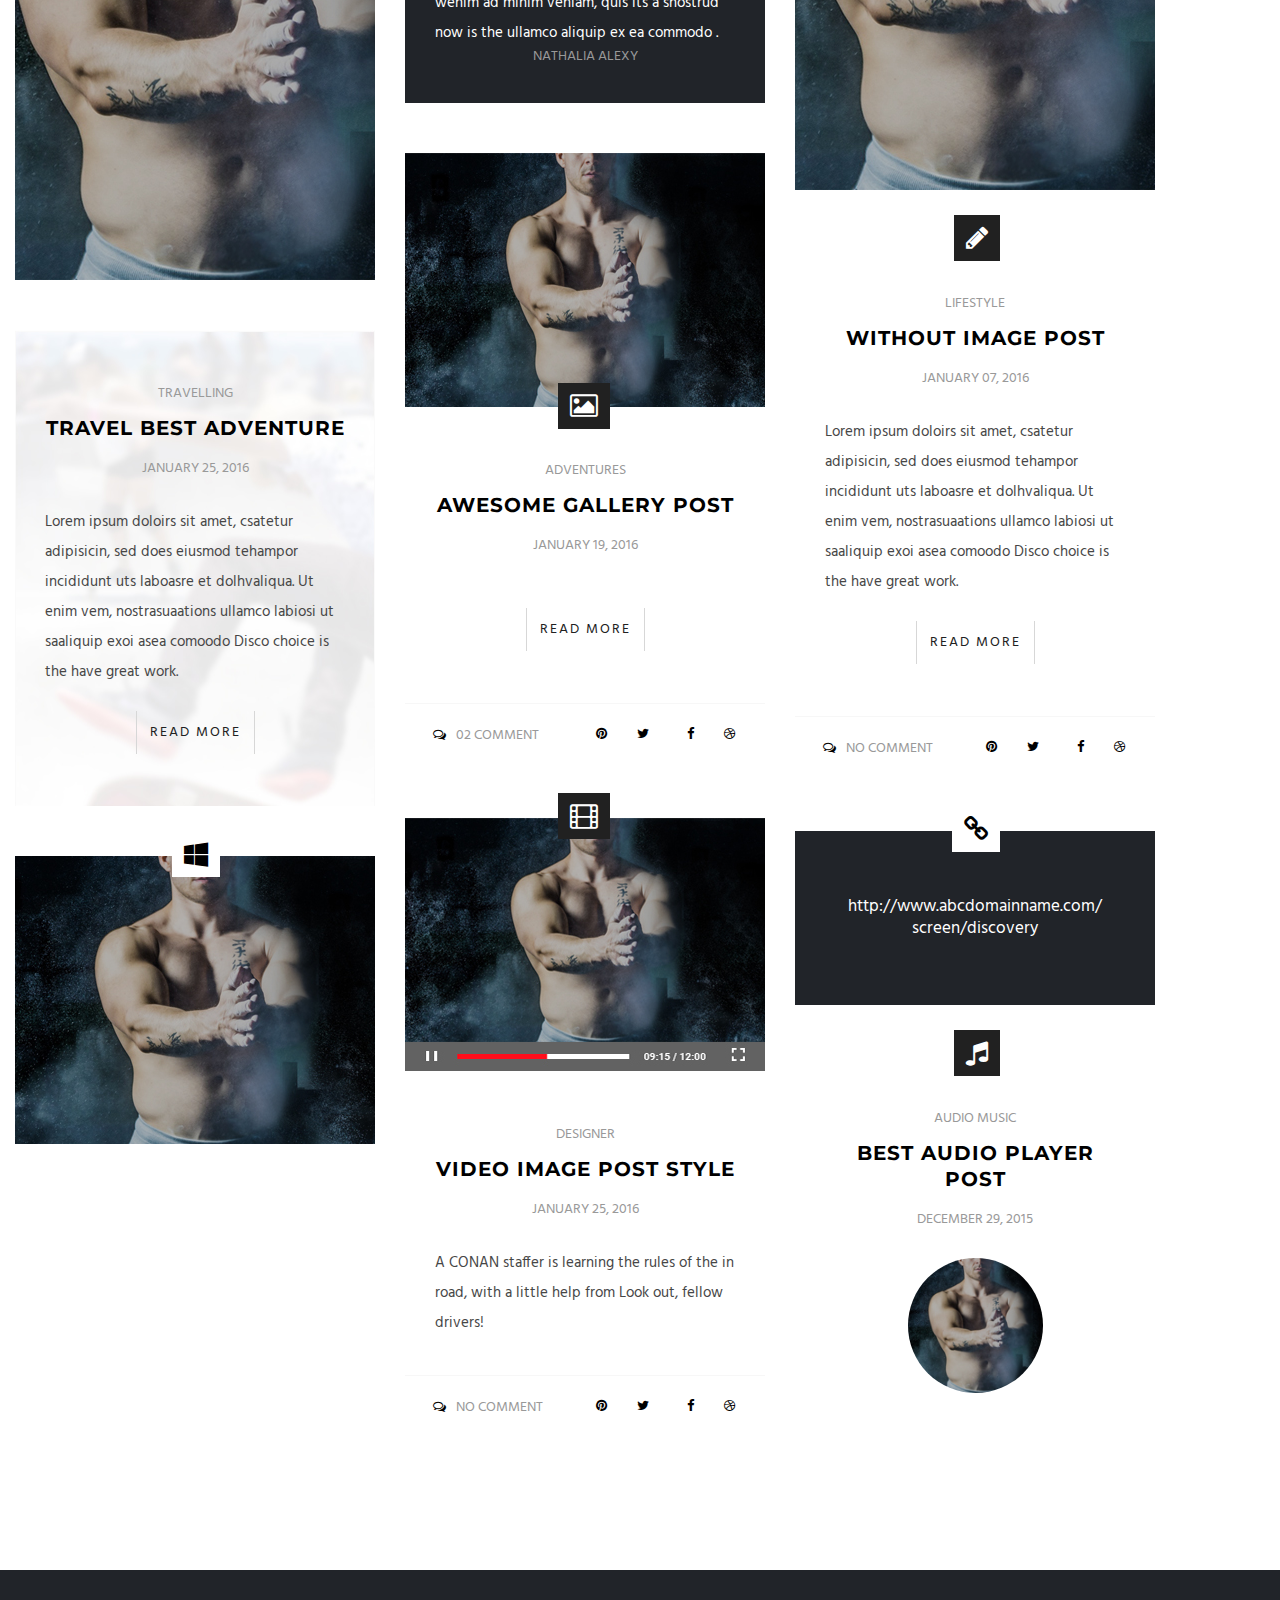
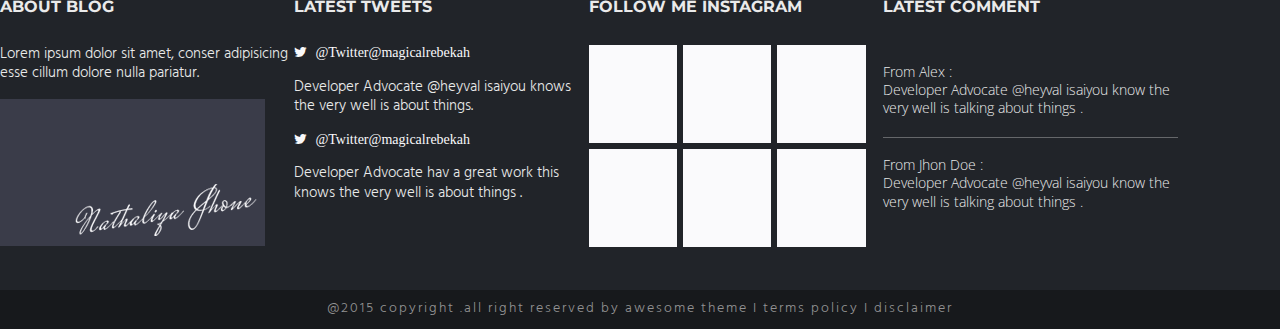
==== commit 051179ed: "changed slider position" ====
--- a/index.html
+++ b/index.html
@@ -33,54 +33,69 @@
 					<li><a href="#" class="fa fa-facebook" aria-hidden="true"></a></li>
 					<li><a href="#" class="fa fa-search" aria-hidden="true"></a></li>
 				</ul>
-				<div class="slider">
-					<div class="carousel-block">
-						<div class="slide fade">
-							<img src="upload/slide-1.jpg" alt="Slide 1">
-							<div class="caption">Latest News <h3>bodybuilding best for your health</h3></div>
-						</div>
-						<div class="slide fade">
-							<img src="upload/slide-2.jpg" alt="Slide 2">
-							<div class="caption">New markdowns<h3>seasonal sale of sport outfit</h3></div>
-						</div>
-						<div class="slide fade">
-							<img src="upload/slide-3.jpg" alt="Slide 3">
-							<div class="caption">Popular Article<h3>A little bit of doping won't harm you</h3></div>
-						</div>
-						<div class="controls">
-							<ul class="dots">
-								<li class="dot" onclick="currentSlide(1)"></li>
-								<li class="dot" onclick="currentSlide(2)"></li>
-								<li class="dot" onclick="currentSlide(3)"></li>
-							</ul>
-							<a class="prev" onclick="turnSlide(-1)"></a>
-							featured article
-							<a class="next" aria-hidden="true" onclick="turnSlide(1)"></a>
-						</div>
-					</div>
-				</div>
+
 			</div>
 		</div>	
 	</header>
 
 	<div class="container">
 
-		<div class="rss">
-			<div class="rss-parent">
-				<div class="rss-child rss-title">
-					<h3>Sign up to Newsletter</h3>
-				</div>
-				<div class="rss-child rss-name-input">
-					<input type="text" placeholder="Your Name">
-				</div>
-				<div class="rss-child rss-mail-input">
+		<div class="slider">
+			<div class="carousel-block">
+				<div class="slide fade">
+					<img src="upload/slide-1.jpg" alt="Slide 1">
+					<div class="caption">Latest News <h3>bodybuilding best for your health</h3></div>
+				</div>
+				<div class="slide fade">
+					<img src="upload/slide-2.jpg" alt="Slide 2">
+					<div class="caption">New markdowns<h3>seasonal sale of sport outfit</h3></div>
+				</div>
+				<div class="slide fade">
+					<img src="upload/slide-3.jpg" alt="Slide 3">
+					<div class="caption">Popular Article<h3>A little bit of doping won't harm you</h3></div>
+				</div>
+				<div class="controls">
+					<ul class="dots">
+						<li class="dot" onclick="currentSlide(1)"></li>
+						<li class="dot" onclick="currentSlide(2)"></li>
+						<li class="dot" onclick="currentSlide(3)"></li>
+					</ul>
+					<a class="prev" onclick="turnSlide(-1)"></a>
+					featured article
+					<a class="next" aria-hidden="true" onclick="turnSlide(1)"></a>
+				</div>
+			</div>
+		</div>
+		<form>
+			<div class="form-main">
+				<h4>signup to <br> newsletter</h4>
+				<div class="form-main_box">
+					<input type="text" placeholder="Your Nam">
+				</div>
+				<div class="form-main_box">
 					<input type="email" placeholder="Your Email Address">
 				</div>
-				<div class="rss-child rss-submit">
-					<button>Subscribe now</button>
-				</div>
-			</div>
-		</div>
+				<div class="form-main_button">
+					<input type="submit" class="button button_white" value="Subscribe Now">
+				</div>
+			</div>
+		</form>
+		<!--<div class="rss">-->
+			<!--<div class="rss-parent">-->
+				<!--<div class="rss-child rss-title">-->
+					<!--<h3>Sign up to Newsletter</h3>-->
+				<!--</div>-->
+				<!--<div class="rss-child rss-name-input">-->
+					<!--<input type="text" placeholder="Your Name">-->
+				<!--</div>-->
+				<!--<div class="rss-child rss-mail-input">-->
+					<!--<input type="email" placeholder="Your Email Address">-->
+				<!--</div>-->
+				<!--<div class="rss-child rss-submit">-->
+					<!--<button>Subscribe now</button>-->
+				<!--</div>-->
+			<!--</div>-->
+		<!--</div>-->
 		<div class="content">
 			<div class="item one">
 				<i class="fa fa-pencil fa-2x" aria-hidden="true"></i>
--- a/css/style.css
+++ b/css/style.css
@@ -135,7 +135,7 @@
 .top-nav a{
     color: #fff;
     display: block;
-    padding: 20px 0;
+    padding: 20px;
     font-size: 15px;
     text-align: center;
 }
@@ -143,10 +143,10 @@
     color: #999;
 }
 .slider{
-    position: absolute;
-    top: 55px;
+    position: relative;
+    /*top: 55px;*/
     overflow: hidden;
-
+    margin-top: -290px;
 }
 .carousel-block img{
     display: block;
@@ -225,7 +225,7 @@
     -moz-column-gap: 30px;
     -o-column-gap: 30px;
     column-gap: 30px;
-    width: 75%;
+    width: 100%;
 }
 .prev-post,.next-post{
     display: block;
@@ -258,7 +258,7 @@
     padding-right: 32px;
 }
 .author-block{
-    width: 75%;
+    width: 100%;
     height: 172px;
     text-align: left;
     margin-top: 59px;
@@ -303,20 +303,26 @@
     padding-top: 15px;
 }
 .social-block{
-    width: 75%;
+    width: 100%;
     display: flex;
+    justify-content: space-between;
+    margin-top: 20px;
+    margin-left: 50px;
+}
+.social-box{
+    padding: 0 0 1px 0;
+    border: 1px solid #f1f1f3;
+    margin-right: 48px;
+}
+.social-box a{
+    display: inline-block;
+    text-transform: uppercase;
+    width: 100%;
+    height: 48px;
     flex-wrap: nowrap;
-    justify-content: space-between;
-    padding-left: 50px;
-    margin-top: 20px;
-}
-.social-block a{
-    display: inline-block;
-    text-transform: uppercase;
-    width: 20%;
-    height: 50px;
     line-height: 50px;
     color: #999;
+    padding: 0 45px 0 45px;
     font-size: 16px;
     background: #ffffff;
     border: 1px solid #f1f1f3;
@@ -330,34 +336,31 @@
     background: #fff;
     position: absolute;
     left: -50px;
+    top: -1px;
     font-size: 18px;
+    border: 1px solid #f1f1f3;
 }
 .social-block span:hover{
     background: #212121;
     color: #fff;
 }
-
 .content {
     margin: 100px 0;
 }
 
 /*subscribe to newsletter block named - rss*/
-
-.rss{
-    height: 100px;
-    width: 100%;
-    background-color: #f7f7f7;
-    margin: 19% 0 0 0;
-}
-.rss-parent {
-    display: flex;
-    flex-wrap: nowrap;
-    justify-content: space-around;
-
-}
-.rss-child{
-
-}
+/*.rss{*/
+    /*height: 100px;*/
+    /*width: 100%;*/
+    /*background-color: #f7f7f7;*/
+    /*margin: 0;*/
+/*}*/
+/*.rss-parent {*/
+    /*display: flex;*/
+    /*flex-wrap: nowrap;*/
+    /*justify-content: space-around;*/
+
+/*}*/
 
 .item {
     width: 360px;
@@ -389,7 +392,7 @@
     top: 230px;
 }
 .fa-pencil,.fa-film, .fa-music, .fa-picture-o {
-    background-color: black;
+    background-color: #212121;
     color: #ffffff;
     right: 50%;
 }
@@ -489,7 +492,7 @@
     color: #000;
     position: relative;
 }
-.news_block img{
+.news_block > img{
     width: 100%;
     height: auto;
     display: block;
@@ -509,19 +512,29 @@
     color: #fff;
     background: #cc2127;
 }
-.news_block span{
+.news_block > span{
     text-transform: uppercase;
     display: inline-block;
     color: #999999;
     font-size: 16px;
     padding: 30px 30px 30px 0;
 }
-.news_block h2{
+.news_block > h2{
     font-size: 28px;
     margin: 0;
     text-transform: uppercase;
 }
-.news_block p{
+.news_block .fa.fa-picture-o.fa-2x{
+    margin: 185px -12px 0 0;
+    font-size: 20px;
+    padding: 9px;
+}
+.news_block h4{
+    text-align: left;
+    font-size: 20px;
+    line-height: 28px;
+}
+.news_block > p{
     font-size: 16px;
     line-height: 20px;
     width: 100%;
@@ -534,7 +547,7 @@
     padding: 0 5px 0 5px;
     color: #999999;
 }
-.news_block b{
+.news_block > b{
     color: #464646;
     font-size: 16px;
     text-align: center;
@@ -552,12 +565,14 @@
     padding-bottom: 50px;
 }
 .box{
+    height: 270px;
     float: left;
     width: 23%;
     color: #eaeaea;
 }
-.box .fa.fa-twitter{
-    padding-right: 5px;
+.fa-twitter:before {
+    content: "\f099";
+    padding-right: 8px;
 }
 .box h5{
     font-family: 'Montserrat', sans-serif;
@@ -625,6 +640,7 @@
 
 /*beginning of sidebar*/
 .sidebar {
+    border: 1px solid #f5f5f7;
     width: 360px;
     background-color: #ffffff;
     padding: 40px 30px;
@@ -685,8 +701,8 @@
     font-size: 20px;
     text-align: center;
     text-transform: uppercase;
-    margin: 0 0 30px;
-    padding-bottom: 19px;
+    margin: 0;
+    padding-bottom: 10px;
     border-bottom: 1px solid #f7f7f7;
 }
 .side-category ul {
@@ -705,7 +721,7 @@
 }
 .side-category li {
     margin: 0;
-    padding: 19px 0;
+    padding: 15px 0;
     border-bottom: 1px solid #f7f7f7;
 }
 .side-blog{
@@ -872,7 +888,7 @@
     justify-content: space-between;
 }
 .form-main{
-    margin-top: 290px;
+    /*margin-top: 290px;*/
     margin-bottom: 60px;
     display: flex;
     justify-content: space-between;
@@ -917,4 +933,57 @@
     margin: 0;
     border: 2px solid #f4f4f4;
     text-transform: uppercase;
+}
+
+.slider-small{
+    position: relative;
+}
+.slider-item{
+    font-family: 'Montserrat', sans-serif;
+    padding: 0;
+    width: 30%;
+    margin-right: 20px;
+}
+.slider-item:last-child{
+    margin-right: 0;
+}
+.slider-small .slick-prev{
+    width: 40px;
+    height: 40px;
+    top: -26%;
+    right: 5%;
+    font-size: 0;
+    z-index: 20;
+    position: absolute;
+    background: #464646 url(../img/prev.png) 7px 13px no-repeat;
+    color: #a9b0b7;
+    border: 2px solid #f4f4f4;
+
+}
+.news_block .fa.fa-picture-o.fa-2x{
+    margin: 120px -12px 0 0;
+}
+.slider-small .slick-next{
+    width: 40px;
+    height: 40px;
+    top: -26%;
+    background: #464646 url(../img/next.png) 7px 13px no-repeat;
+    font-size: 0;
+    border: 2px solid #f4f4f4;
+    right: 0;
+    color: #a9b0b7;
+    position: absolute;
+
+}
+.recomended_posts{
+    margin: 60px 0 0 0;
+    padding: 0 30px 0 29px;
+    border: 1px solid #f5f5f7;
+}
+.recomended_posts h5{
+    font-size: 16px;
+    line-height: 28px;
+    font-weight: 600;
+    padding: 0 120px 0 100px;
+    color: #464646;
 }--- a/css/media.css
+++ b/css/media.css
@@ -1,9 +1,166 @@
-@media screen and(max-width: 1220px){
-	.about_me-block{
-		display: block;
-		
+@media only screen and (max-width: 1220px ){
+	.container{
+		width: 780px;
 	}
-/*	main{
+	.about_me-block,
+	.detail-page-block{
+		flex-direction: column;
+	}
+
+	.header {
+	    height: 290px;
+	}
+	.carousel-block img {
+	    width: 100%;
+	}
+	.caption h3{
+		font-size: 34px;
+		letter-spacing: 0;
+	}
+	.controls{
+		right: 168px;
+	}
+
+
+
+	main{
 		width: 100% !important;
-	}*/
+	}
+	.form-main {
+		margin-bottom: 10px;
+		padding: 28px 10px 28px 10px;
+	    margin-top: 65px;
+	}
+	.form-main_box {
+	    width: 27%;
+	}
+	.form-main_button input[type="submit"] {
+	    font-size: 14px;
+	    letter-spacing: 1px;
+	    width: 165px;
+	}
+	.form-main_box input[type="text"], 
+	.form-main_box input[type="email"] {
+	    padding: 0 0 0 20px;
+	}
+
+	aside{
+		width: 100%;
+	}
+	.news_block .fa.fa-picture-o.fa-2x{
+	    margin: 93px -12px 0 0;
+	    padding: 9px;
+	}
+	.sidebar{
+		width: 100%;
+	}
+	.author-pic img {
+		padding-left: 5px;
+	    padding-top: 30px;
+	}
+	.aside-image a:before {
+	    top: -5px;
+	    left: -35px;
+	}
+	.sidebar-slider{
+		display: none;
+	}
+	.footer_top{
+		display: flex;
+		-ms-align-items: baseline;
+		align-items: baseline;
+	}
+	.box{
+		float: right;
+		width: 48%;
+		margin-right: 2%;
+		margin-bottom: 20px;
+	}
+	.social-box a{
+		padding: 0 15px 0 15px;
+	}
+	.side-search {
+	    width: 100%;
+	}
+	.side-search span {
+	    width: 93%;
+	}
+}
+
+
+@media only screen and (max-width: 800px ){
+	.container{
+		width: 420px;
+	}
+	.header {
+	    height: 55px;
+	}
+	.form-main {
+		padding: 28px 10px 5px 10px;
+		flex-direction: column;
+	    margin-top: 0;
+	}
+	.form-main_box {
+	    width: 100%;
+	}
+	.form-main h4 {
+	    font-size: 23px;
+	    text-align: center;
+	}
+	.form-main_button input[type="submit"] {
+	    font-size: 14px;
+	    width: 100%;
+	}
+	.about_me-block {
+	    padding-top: 10px;
+	}
+	.news_block span {
+	    padding: 10px 5px 10px 0;
+	}
+	.box{
+		width: 100%;
+	}
+	.top-nav {
+	    display: none;
+	}
+	.side-search span {
+	    width: 86%;
+	}
+	.news_block .fa.fa-picture-o.fa-2x{
+    	display: none;
+	}
+	.social-block{
+		flex-direction: column;
+	}
+	.join-us {
+	    display: none;
+	}
+	.news_block h4{
+		display: none;
+	}
+	.prev-post, .next-post {
+	    height: 60px;
+	    line-height: 70px;
+	}
+	.sidebar {
+	    padding: 40px 30px 0px 30px;
+	}
+	.slider,
+	.slider-small{
+		display: none;
+	}
+	.side-blog img{
+		width: 100%;
+	}
+	.author-block{
+		margin-top: 0;
+	}
+	.author-pic{
+		display: none;
+	}
+	.name p {
+	    font-size: 12px;
+	    margin-top: 10px;
+	    padding-top: 11px;
+	}
 }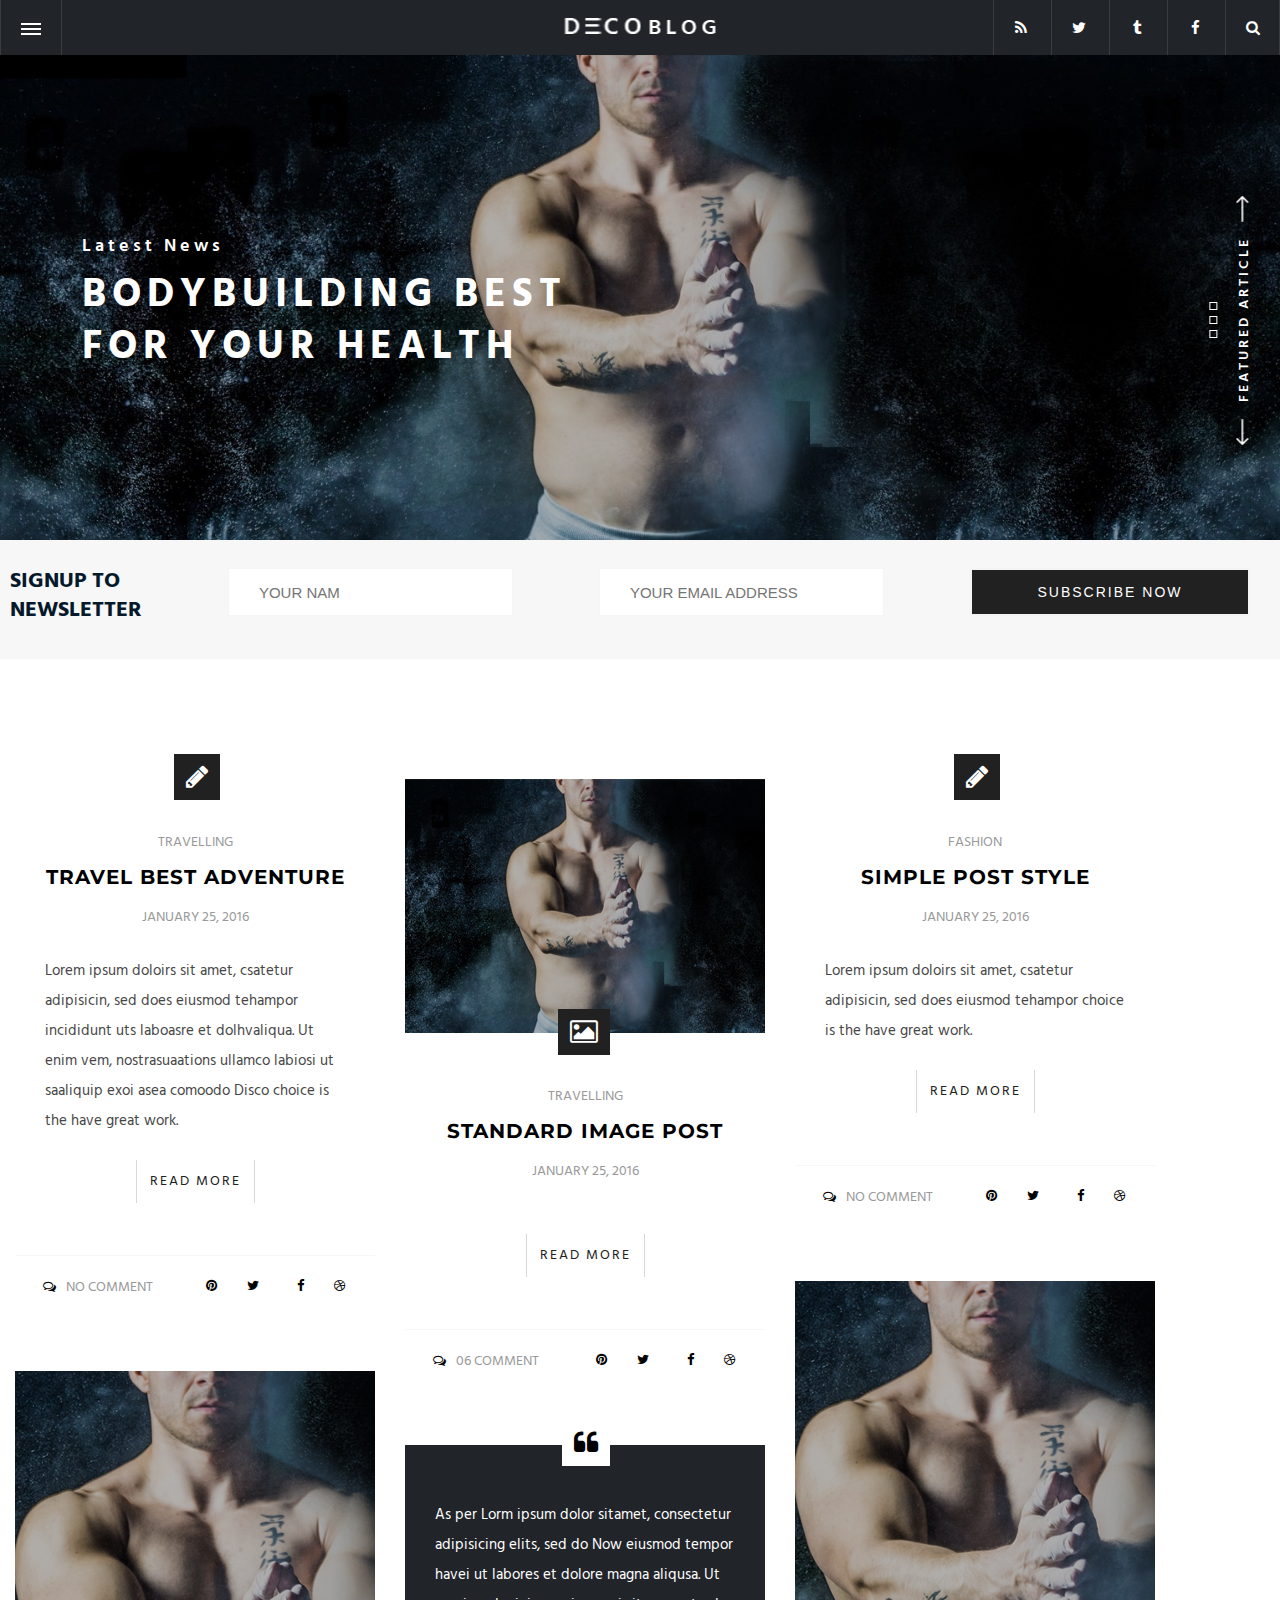
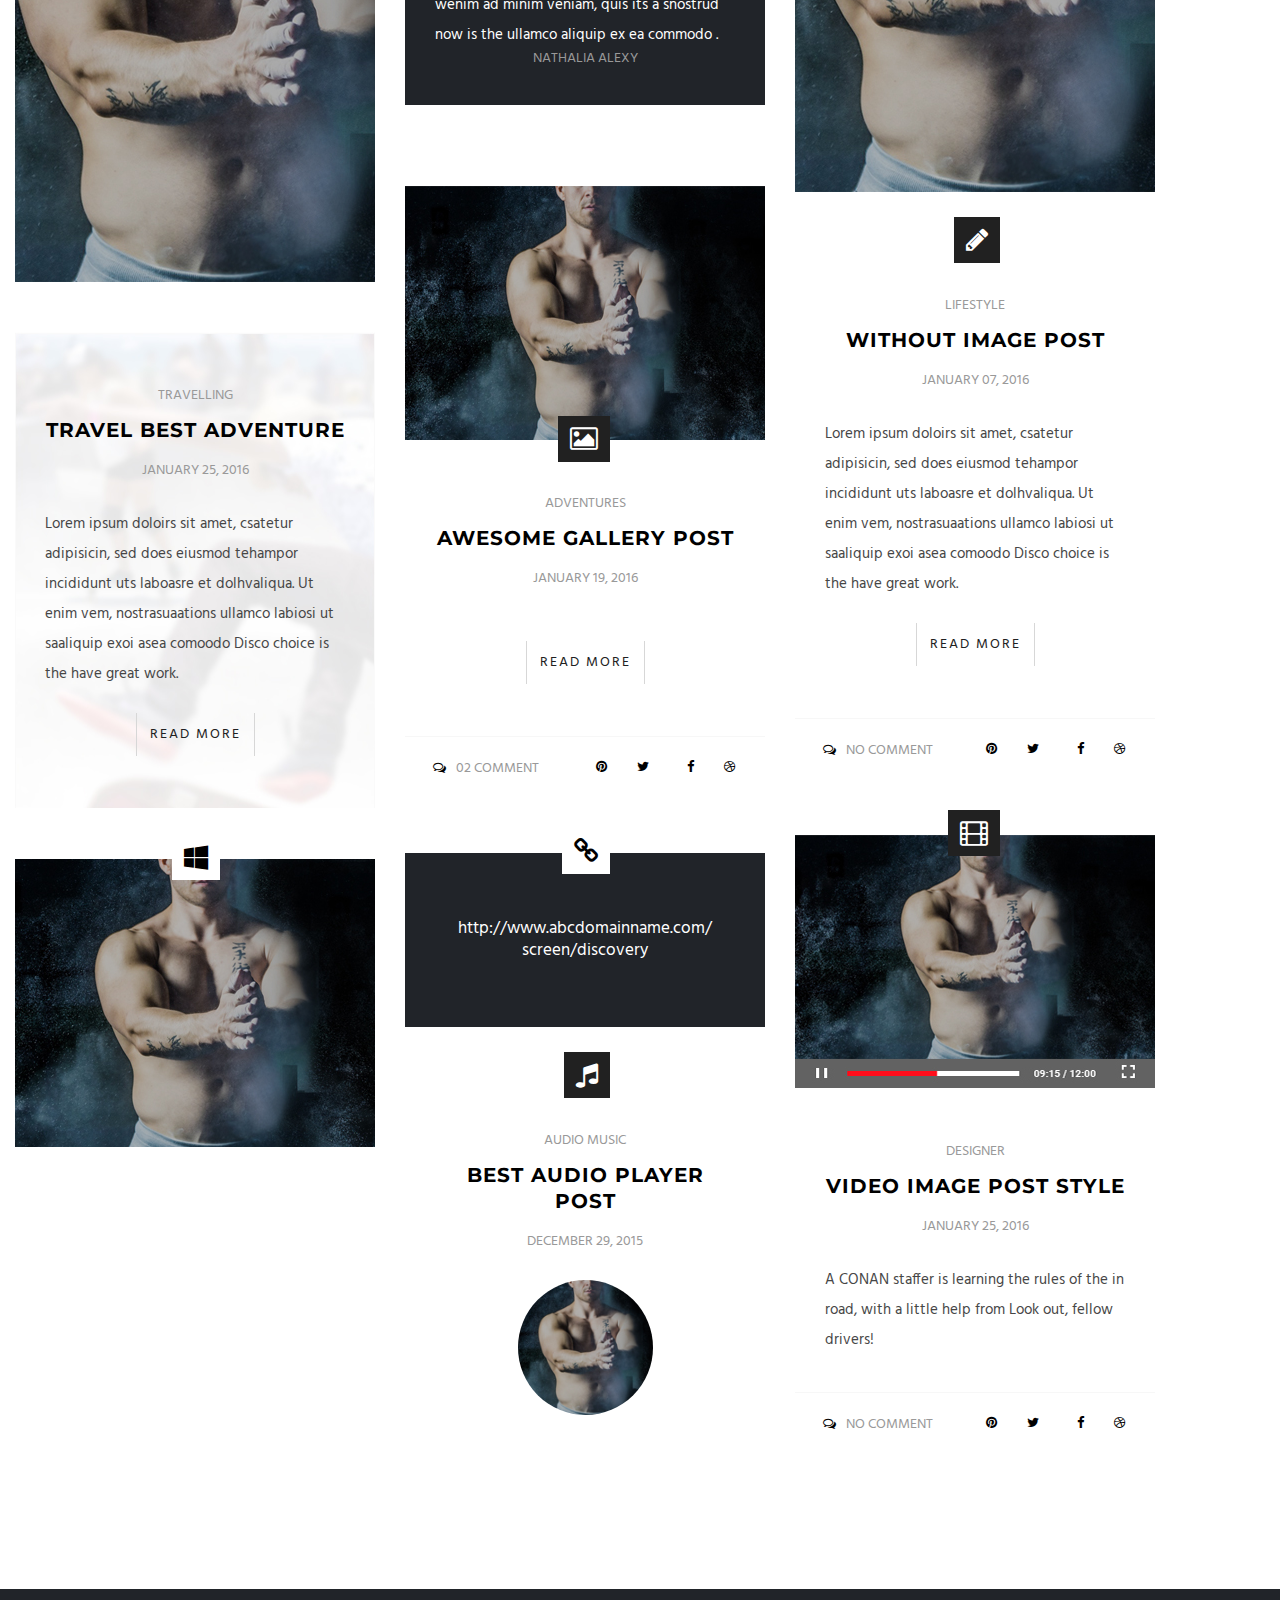
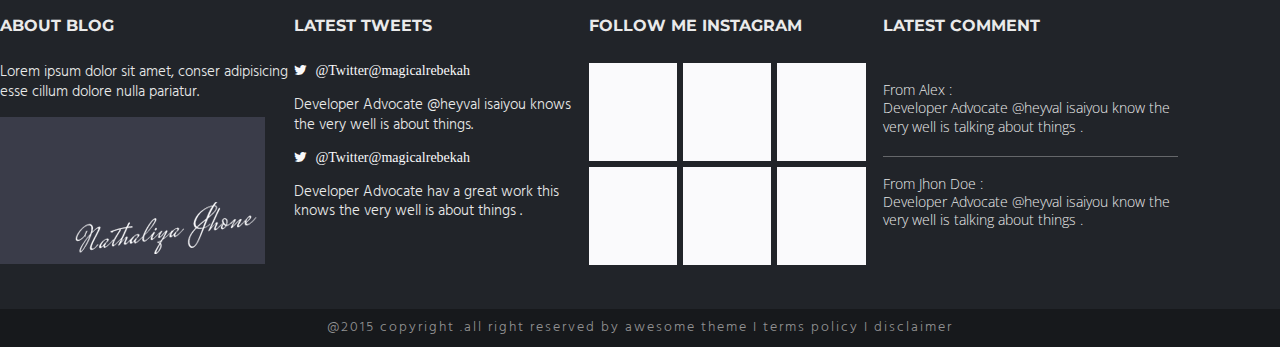
==== commit 8edef268: "changed position of slider from header and slider dots position" ====
--- a/index.html
+++ b/index.html
@@ -80,22 +80,6 @@
 				</div>
 			</div>
 		</form>
-		<!--<div class="rss">-->
-			<!--<div class="rss-parent">-->
-				<!--<div class="rss-child rss-title">-->
-					<!--<h3>Sign up to Newsletter</h3>-->
-				<!--</div>-->
-				<!--<div class="rss-child rss-name-input">-->
-					<!--<input type="text" placeholder="Your Name">-->
-				<!--</div>-->
-				<!--<div class="rss-child rss-mail-input">-->
-					<!--<input type="email" placeholder="Your Email Address">-->
-				<!--</div>-->
-				<!--<div class="rss-child rss-submit">-->
-					<!--<button>Subscribe now</button>-->
-				<!--</div>-->
-			<!--</div>-->
-		<!--</div>-->
 		<div class="content">
 			<div class="item one">
 				<i class="fa fa-pencil fa-2x" aria-hidden="true"></i>
--- a/css/style.css
+++ b/css/style.css
@@ -206,6 +206,7 @@
 .dots{
     margin: 0 0 0 18px;
     padding: 0;
+    text-align: center;
 }
 .dot{
     display: inline-block;
@@ -349,546 +350,7 @@
 }
 
 /*subscribe to newsletter block named - rss*/
-/*.rss{*/
-    /*height: 100px;*/
-    /*width: 100%;*/
-    /*background-color: #f7f7f7;*/
-    /*margin: 0;*/
-/*}*/
-/*.rss-parent {*/
-    /*display: flex;*/
-    /*flex-wrap: nowrap;*/
-    /*justify-content: space-around;*/
-
-/*}*/
-
-.item {
-    width: 360px;
-    background-color: #ffffff;
-    position: relative;
-    margin: 20px 15px 30px;
-}
-.content .six, .eleven{
-    background-color: #212429;
-}
-.six.item-content p {
-    color: #ffffff;
-}
-.item img {
-    width: 100%;
-    display: block;
-}
-.fa-pencil, .fa-quote-left, .fa-film, .fa-link, .fa-windows, .fa-music {
-    position: absolute;
-    top: -25px;
-    right: 50%;
-    margin: 0 -25px 0;
-    padding: 10px 12px;
-}
-.fa-picture-o {
-    position: absolute;
-    margin: 0 -25px 0;
-    padding: 10px 12px;
-    top: 230px;
-}
-.fa-pencil,.fa-film, .fa-music, .fa-picture-o {
-    background-color: #212121;
-    color: #ffffff;
-    right: 50%;
-}
-.fa-quote-left, .fa-link, .fa-windows {
-    background-color: #ffffff;
-    color: black;
-}
-.item-content {
-    text-align: center;
-    padding: 55px 30px 37px 30px;
-}
-.item:hover{
-    -webkit-box-shadow: 0 1px 30px 0 rgba(50, 50, 50, 0.75);
-    -moz-box-shadow:    0 1px 30px 0 rgba(50, 50, 50, 0.75);
-    box-shadow:         0 1px 30px 0 rgba(50, 50, 50, 0.75);
-}
-.item-content h3 {
-    font-family: 'Montserrat', sans-serif;
-    font-size: 20px;
-    text-transform: uppercase;
-    letter-spacing: 1px;
-    padding-bottom: 19px;
-}
-.item-content span, .social-icons span{
-    text-transform: uppercase;
-    font-size: 14px;
-    color: #999999;
-}
-.item-content .date-span{
-    display: inline-block;
-    padding-bottom: 28px;
-}
-.item-content p {
-    color: #464646;
-    font-size: 15px;
-    line-height: 2;
-    text-align: left;
-    margin: 0;
-}
-.social-icons {
-    border-top: 1px solid #f7f7f7;
-    padding: 23px 0;
-}
-.social-icons i {
-    padding: 0 10px 0 0;
-}
-.social-icons .fa-comments-o {
-    padding-left: 28px;
-}
-.social-icons a {
-    text-decoration: none;
-    color: black;
-    float: right;
-    margin: 0 20px 0 0;
-}
-.read-more {
-    margin: 0 0 0 0;
-    text-align: center;
-}
-.read-more a {
-    font-family: 'Hind', sans-serif;
-    text-decoration: none;
-    text-transform: uppercase;
-    color: #212121;
-    font-size: 14px;
-    padding: 10px 13px;
-    border-left: 1px solid #d7d7d7;
-    border-right: 1px solid #d7d7d7;
-    letter-spacing: 2px;
-}
-.read-more {
-    margin: 0 0 64px 0;
-}
-.nine {
-    background: rgba(255,255,255,0.2) url("../upload/travel-adv.jpg") 0 0 no-repeat;
-}
-.eleven a {
-    display: block;
-    padding: 65px 30px;
-    color: #ffffff;
-    font-size: 17px;
-    text-align: center;
-}
-.thirteen img{
-    width: 135px;
-    height: 135px;
-    border-radius: 50%;
-    margin: 0 auto;
-}
-.six p {
-    color: #ffffff;
-}
-
-
-.news_block{
-    width: 100%;
-    color: #000;
-    position: relative;
-}
-.news_block > img{
-    width: 100%;
-    height: auto;
-    display: block;
-}
-.news_block::before{
-    content: "\f231";
-    font-family: 'FontAwesome', sans-serif;
-    font-size: 24px;
-    padding: 15px 0 0 0;
-    position: absolute;
-    text-align: center;
-    right: 1px;
-    z-index: 20;
-    top: 1px;
-    width: 51px;
-    height: 44px;
-    color: #fff;
-    background: #cc2127;
-}
-.news_block > span{
-    text-transform: uppercase;
-    display: inline-block;
-    color: #999999;
-    font-size: 16px;
-    padding: 30px 30px 30px 0;
-}
-.news_block > h2{
-    font-size: 28px;
-    margin: 0;
-    text-transform: uppercase;
-}
-.news_block .fa.fa-picture-o.fa-2x{
-    margin: 185px -12px 0 0;
-    font-size: 20px;
-    padding: 9px;
-}
-.news_block h4{
-    text-align: left;
-    font-size: 20px;
-    line-height: 28px;
-}
-.news_block > p{
-    font-size: 16px;
-    line-height: 20px;
-    width: 100%;
-    padding: 0 0 0 0;
-    color: #464646;
-}
-.fa.fa-user, .fa.fa-calendar{
-    text-decoration: none;
-    font-size: 20px;
-    padding: 0 5px 0 5px;
-    color: #999999;
-}
-.news_block > b{
-    color: #464646;
-    font-size: 16px;
-    text-align: center;
-}
-
-
-
-
-
-
-
-.footer_top{
-    background: #212429;
-    color: #f9f9fb;
-    padding-bottom: 50px;
-}
-.box{
-    height: 270px;
-    float: left;
-    width: 23%;
-    color: #eaeaea;
-}
-.fa-twitter:before {
-    content: "\f099";
-    padding-right: 8px;
-}
-.box h5{
-    font-family: 'Montserrat', sans-serif;
-    font-weight: 700;
-    font-size: 16px;
-    text-transform: uppercase;
-}
-.box p{
-    font-family: 'Hind', sans-serif;
-    font-weight: 300;
-    font-size: 15px;
-}
-.box a > img{
-    display: inline-block;
-    width: 30%;
-}
-.box > a{
-    padding: 0 3px 0 0;
-    font-size: 14px;
-    color: #f9f9fb;
-    text-decoration: none;
-}
-.box span{
-    display: block;
-    font-weight: 300;
-    font-family: 'Open Sans', sans-serif;
-    font-size: 14px;
-    border-bottom: 1px solid #65676a;
-    padding: 18px 0 20px 0;
-}
-.box span:last-child{
-    border-bottom: none;
-}
-.box span h6{
-    margin: 0;
-    font-weight: 300;
-    font-family: 'Open Sans', sans-serif;
-    font-size: 14px;
-}
-.nathaliya_jhone{
-    width: 90%;
-    height: 147px;
-    background: #3a3c49;
-    position: relative;
-}
-.nathaliya_jhone img{
-    display: block;
-    position: absolute;
-    right: 8px;
-    bottom: 10px;
-}
-.footer_bottom{
-    background: #17191c;
-    color: #929293;
-}
-.footer_bottom p{
-    font-family: 'Hind', sans-serif;
-    font-weight: 300;
-    margin: 0;
-    font-size: 14px;
-    text-align: center;
-    padding: 10px 0 10px 0;
-    letter-spacing: 2px;
-}
-
-/*beginning of sidebar*/
-.sidebar {
-    border: 1px solid #f5f5f7;
-    width: 360px;
-    background-color: #ffffff;
-    padding: 40px 30px;
-}
-.side-search {
-    width: 300px;
-    overflow: hidden;
-    margin-bottom: 40px;
-}
-.side-search span{
-    width: 250px;
-    float: left;
-    overflow: hidden;
-}
-.side-search input{
-    width: 100%;
-    height: 50px;
-    padding-left: 20px;
-    font-size: 15px;
-    text-transform: uppercase;
-}
-.side-search a {
-    display: block;
-    width: 50px;
-    height: 50px;
-    background-color: #000000;
-    float: right;
-}
-.magnifier .fa-search{
-    color: white;
-    padding: 17px 17px;
-    font-size: 16px;
-}
-.aside-image {
-    width: 100%;
-    height: auto;
-    overflow: hidden;
-    margin-bottom: 39px;
-}
-.aside-image a {
-    text-decoration: none;
-    display: block;
-    position: relative;
-}
-.aside-image a:before {
-    content: '';
-    position: absolute;
-    width: 100%;
-    height: 100%;
-    top: -4px;
-    left: 0;
-    background-color: rgba(0,0,0,0.5);
-}
-.side-category {
-    margin-bottom: 40px;
-}
-.side-category h4{
-    font-size: 20px;
-    text-align: center;
-    text-transform: uppercase;
-    margin: 0;
-    padding-bottom: 10px;
-    border-bottom: 1px solid #f7f7f7;
-}
-.side-category ul {
-    padding: 0 0 0 0;
-    margin: 0 0 0 0;
-}
-.side-category span {
-    display: block;
-    float: right;
-}
-.side-category a {
-    text-decoration: none;
-    font-size: 16px;
-    text-transform: uppercase;
-    color: #303030;
-}
-.side-category li {
-    margin: 0;
-    padding: 15px 0;
-    border-bottom: 1px solid #f7f7f7;
-}
-.side-blog{
-    width: 100%;
-    height: 250px;
-    overflow: hidden;
-    position: relative;
-    margin-bottom: 40px;
-}
-.blog-layer {
-    position: absolute;
-    width: 100%;
-    height: 100%;
-    background-color: rgba(0,0,0,0.6);
-}
-.side-blog a {
-    display: block;
-}
-.blog-layer span {
-    width: 80px;
-    height: 80px;
-    border: 2px solid #ffffff;
-    display: block;
-    font-size: 50px;
-    color: white;
-    text-align: center;
-    position: absolute;
-    left: 32px;
-    bottom: 40px;
-    padding-top: 5px;
-    font-weight: bold;
-}
-.blog-layer .layer-text {
-    font-size: 20px;
-    left: 130px;
-    border: none;
-    text-align: left;
-    width: 105px;
-    bottom: 42px;
-    text-transform: uppercase;
-}
-.blog-layer i{
-    position: absolute;
-    font-style: normal;
-    font-size: 8px;
-    text-transform: uppercase;
-    color: #51534e;
-    left: 57px;
-    bottom: 57px;
-}
-.latest-posts {
-    margin-bottom: 38px;
-}
-.latest-posts h4 {
-    font-size: 20px;
-    text-transform: uppercase;
-    text-align: center;
-    padding: 0 0 20px;
-    border-bottom: 1px solid #f7f7f7;
-    margin: 0;
-}
-.late-post{
-    padding: 30px 0 20px;
-    border-bottom: 1px solid #f7f7f7;
-    overflow: hidden;
-}
-.late-post img{
-    float: left;
-    margin-right: 10px;
-}
-.late-post a {
-    text-decoration: none;
-    display: block;
-    height: 56px;
-}
-.late-post h5{
-    font-family: 'Montserrat', sans-serif;
-    text-transform: uppercase;
-    font-size: 16px;
-    color: #212121;
-    margin: 0;
-    padding: 0;
-    letter-spacing: 1px;
-}
-.late-post p{
-    font-family: 'Hind', sans-serif;
-    text-transform: uppercase;
-    color: #a7a7a7;
-    line-height: 0.5;
-    margin: 0;
-    padding: 0;
-}
-.late-post i {
-    font-style: normal;
-    margin-left: 25px;
-}
-.sidebar-socialIcons {
-    display: flex;
-    flex-wrap: nowrap;
-    justify-content: space-between;
-    margin-bottom: 42px;
-}
-.sidebar-socialIcons a {
-    text-decoration: none;
-    color: #464646;
-}
-.sidebar-slider{
-    margin-bottom: 39px;
-}
-.sidebar-slider .slick-arrow {
-    font-size: 0;
-    width: 36px;
-    height: 36px;
-    position: absolute;
-    z-index: 110;
-    top: 95px;
-    border: none;
-}
-.sidebar-slider .slick-prev {
-    left: 0;
-    background: rgba(70,70,70,0.6) url("../img/sidebar-arrows.png") 7px 13px no-repeat;
-}
-.sidebar-slider .slick-next {
-    right: 0;
-    background: rgba(70,70,70,0.6) url("../img/sidebar-arrows.png") -41px 13px no-repeat;
-}
-.join-us{
-    margin-bottom: 40px;
-}
-.join-us a {
-    text-decoration: none;
-}
-
-
-
-
-
-
-
-
-
-
-
-
-/**about_me**/
-.about_me-block{
-    display: flex;
-    justify-content: space-between;
-    padding-top: 100px;
-}
-main{
-    text-align: center;
-    width: 65%;
-}
-aside{
-    width: 30%;
-}
-
-
-/**detail-page**/
-.detail-page-block{
-    width: 100%;
-    display: flex;
-    justify-content: space-between;
-}
 .form-main{
-    /*margin-top: 290px;*/
     margin-bottom: 60px;
     display: flex;
     justify-content: space-between;
@@ -901,16 +363,14 @@
     margin: 0;
     text-transform: uppercase;
     color: #06192a;
-    margin: 0;
     padding: 0 0 0 0;
 }
 .form-main_box{
     width: 23%;
     display: inline-block;
 }
-.form-main_box input[type="text"], 
+.form-main_box input[type="text"],
 .form-main_box input[type="email"]{
-    border: none;
     border: 1px solid #f5f5f7;
     text-transform: uppercase;
     color: #999999;
@@ -934,7 +394,521 @@
     border: 2px solid #f4f4f4;
     text-transform: uppercase;
 }
-
+.item {
+    width: 360px;
+    background-color: #ffffff;
+    position: relative;
+    margin: 20px 15px 30px;
+}
+.content .six, .eleven{
+    background-color: #212429;
+}
+.six.item-content p {
+    color: #ffffff;
+}
+.item img {
+    width: 100%;
+    display: block;
+}
+.fa-pencil, .fa-quote-left, .fa-film, .fa-link, .fa-windows, .fa-music {
+    position: absolute;
+    top: -25px;
+    right: 50%;
+    margin: 0 -25px 0;
+    padding: 10px 12px;
+}
+.fa-picture-o {
+    position: absolute;
+    margin: 0 -25px 0;
+    padding: 10px 12px;
+    top: 230px;
+}
+.fa-pencil,.fa-film, .fa-music, .fa-picture-o {
+    background-color: #212121;
+    color: #ffffff;
+    right: 50%;
+}
+.fa-quote-left, .fa-link, .fa-windows {
+    background-color: #ffffff;
+    color: black;
+}
+.item-content {
+    text-align: center;
+    padding: 55px 30px 37px 30px;
+}
+.item:hover{
+    -webkit-box-shadow: 0 1px 30px 0 rgba(50, 50, 50, 0.75);
+    -moz-box-shadow:    0 1px 30px 0 rgba(50, 50, 50, 0.75);
+    box-shadow:         0 1px 30px 0 rgba(50, 50, 50, 0.75);
+}
+.item-content h3 {
+    font-family: 'Montserrat', sans-serif;
+    font-size: 20px;
+    text-transform: uppercase;
+    letter-spacing: 1px;
+    padding-bottom: 19px;
+}
+.item-content span, .social-icons span{
+    text-transform: uppercase;
+    font-size: 14px;
+    color: #999999;
+}
+.item-content .date-span{
+    display: inline-block;
+    padding-bottom: 28px;
+}
+.item-content p {
+    color: #464646;
+    font-size: 15px;
+    line-height: 2;
+    text-align: left;
+    margin: 0;
+}
+.social-icons {
+    border-top: 1px solid #f7f7f7;
+    padding: 23px 0;
+}
+.social-icons i {
+    padding: 0 10px 0 0;
+}
+.social-icons .fa-comments-o {
+    padding-left: 28px;
+}
+.social-icons a {
+    text-decoration: none;
+    color: black;
+    float: right;
+    margin: 0 20px 0 0;
+}
+.read-more {
+    margin: 0 0 0 0;
+    text-align: center;
+}
+.read-more a {
+    font-family: 'Hind', sans-serif;
+    text-decoration: none;
+    text-transform: uppercase;
+    color: #212121;
+    font-size: 14px;
+    padding: 10px 13px;
+    border-left: 1px solid #d7d7d7;
+    border-right: 1px solid #d7d7d7;
+    letter-spacing: 2px;
+}
+.read-more {
+    margin: 0 0 64px 0;
+}
+.nine {
+    background: rgba(255,255,255,0.2) url("../upload/travel-adv.jpg") 0 0 no-repeat;
+}
+.eleven a {
+    display: block;
+    padding: 65px 30px;
+    color: #ffffff;
+    font-size: 17px;
+    text-align: center;
+}
+.thirteen img{
+    width: 135px;
+    height: 135px;
+    border-radius: 50%;
+    margin: 0 auto;
+}
+.six p {
+    color: #ffffff;
+}
+
+
+.news_block{
+    width: 100%;
+    color: #000;
+    position: relative;
+}
+.news_block > img{
+    width: 100%;
+    height: auto;
+    display: block;
+}
+.news_block::before{
+    content: "\f231";
+    font-family: 'FontAwesome', sans-serif;
+    font-size: 24px;
+    padding: 15px 0 0 0;
+    position: absolute;
+    text-align: center;
+    right: 1px;
+    z-index: 20;
+    top: 1px;
+    width: 51px;
+    height: 44px;
+    color: #fff;
+    background: #cc2127;
+}
+.news_block > span{
+    text-transform: uppercase;
+    display: inline-block;
+    color: #999999;
+    font-size: 16px;
+    padding: 30px 30px 30px 0;
+}
+.news_block > h2{
+    font-size: 28px;
+    margin: 0;
+    text-transform: uppercase;
+}
+.news_block .fa.fa-picture-o.fa-2x{
+    margin: 185px -12px 0 0;
+    font-size: 20px;
+    padding: 9px;
+}
+.news_block h4{
+    text-align: left;
+    font-size: 20px;
+    line-height: 28px;
+}
+.news_block > p{
+    font-size: 16px;
+    line-height: 20px;
+    width: 100%;
+    padding: 0 0 0 0;
+    color: #464646;
+}
+.fa.fa-user, .fa.fa-calendar{
+    text-decoration: none;
+    font-size: 20px;
+    padding: 0 5px 0 5px;
+    color: #999999;
+}
+.news_block > b{
+    color: #464646;
+    font-size: 16px;
+    text-align: center;
+}
+
+
+
+
+
+
+
+.footer_top{
+    background: #212429;
+    color: #f9f9fb;
+    padding-bottom: 50px;
+}
+.box{
+    height: 270px;
+    float: left;
+    width: 23%;
+    color: #eaeaea;
+}
+.fa-twitter:before {
+    content: "\f099";
+    padding-right: 8px;
+}
+.box h5{
+    font-family: 'Montserrat', sans-serif;
+    font-weight: 700;
+    font-size: 16px;
+    text-transform: uppercase;
+}
+.box p{
+    font-family: 'Hind', sans-serif;
+    font-weight: 300;
+    font-size: 15px;
+}
+.box a > img{
+    display: inline-block;
+    width: 30%;
+}
+.box > a{
+    padding: 0 3px 0 0;
+    font-size: 14px;
+    color: #f9f9fb;
+    text-decoration: none;
+}
+.box span{
+    display: block;
+    font-weight: 300;
+    font-family: 'Open Sans', sans-serif;
+    font-size: 14px;
+    border-bottom: 1px solid #65676a;
+    padding: 18px 0 20px 0;
+}
+.box span:last-child{
+    border-bottom: none;
+}
+.box span h6{
+    margin: 0;
+    font-weight: 300;
+    font-family: 'Open Sans', sans-serif;
+    font-size: 14px;
+}
+.nathaliya_jhone{
+    width: 90%;
+    height: 147px;
+    background: #3a3c49;
+    position: relative;
+}
+.nathaliya_jhone img{
+    display: block;
+    position: absolute;
+    right: 8px;
+    bottom: 10px;
+}
+.footer_bottom{
+    background: #17191c;
+    color: #929293;
+}
+.footer_bottom p{
+    font-family: 'Hind', sans-serif;
+    font-weight: 300;
+    margin: 0;
+    font-size: 14px;
+    text-align: center;
+    padding: 10px 0 10px 0;
+    letter-spacing: 2px;
+}
+
+/*beginning of sidebar*/
+.sidebar {
+    border: 1px solid #f5f5f7;
+    width: 360px;
+    background-color: #ffffff;
+    padding: 40px 30px;
+}
+.side-search {
+    width: 300px;
+    overflow: hidden;
+    margin-bottom: 40px;
+}
+.side-search span{
+    width: 250px;
+    float: left;
+    overflow: hidden;
+}
+.side-search input{
+    width: 100%;
+    height: 50px;
+    padding-left: 20px;
+    font-size: 15px;
+    text-transform: uppercase;
+}
+.side-search a {
+    display: block;
+    width: 50px;
+    height: 50px;
+    background-color: #000000;
+    float: right;
+}
+.magnifier .fa-search{
+    color: white;
+    padding: 17px 17px;
+    font-size: 16px;
+}
+.aside-image {
+    width: 100%;
+    height: auto;
+    overflow: hidden;
+    margin-bottom: 39px;
+}
+.aside-image a {
+    text-decoration: none;
+    display: block;
+    position: relative;
+}
+.aside-image a:before {
+    content: '';
+    position: absolute;
+    width: 100%;
+    height: 100%;
+    top: -4px;
+    left: 0;
+    background-color: rgba(0,0,0,0.5);
+}
+.side-category {
+    margin-bottom: 40px;
+}
+.side-category h4{
+    font-size: 20px;
+    text-align: center;
+    text-transform: uppercase;
+    margin: 0;
+    padding-bottom: 10px;
+    border-bottom: 1px solid #f7f7f7;
+}
+.side-category ul {
+    padding: 0 0 0 0;
+    margin: 0 0 0 0;
+}
+.side-category span {
+    display: block;
+    float: right;
+}
+.side-category a {
+    text-decoration: none;
+    font-size: 16px;
+    text-transform: uppercase;
+    color: #303030;
+}
+.side-category li {
+    margin: 0;
+    padding: 15px 0;
+    border-bottom: 1px solid #f7f7f7;
+}
+.side-blog{
+    width: 100%;
+    height: 250px;
+    overflow: hidden;
+    position: relative;
+    margin-bottom: 40px;
+}
+.blog-layer {
+    position: absolute;
+    width: 100%;
+    height: 100%;
+    background-color: rgba(0,0,0,0.6);
+}
+.side-blog a {
+    display: block;
+}
+.blog-layer span {
+    width: 80px;
+    height: 80px;
+    border: 2px solid #ffffff;
+    display: block;
+    font-size: 50px;
+    color: white;
+    text-align: center;
+    position: absolute;
+    left: 32px;
+    bottom: 40px;
+    padding-top: 5px;
+    font-weight: bold;
+}
+.blog-layer .layer-text {
+    font-size: 20px;
+    left: 130px;
+    border: none;
+    text-align: left;
+    width: 105px;
+    bottom: 42px;
+    text-transform: uppercase;
+}
+.blog-layer i{
+    position: absolute;
+    font-style: normal;
+    font-size: 8px;
+    text-transform: uppercase;
+    color: #51534e;
+    left: 57px;
+    bottom: 57px;
+}
+.latest-posts {
+    margin-bottom: 38px;
+}
+.latest-posts h4 {
+    font-size: 20px;
+    text-transform: uppercase;
+    text-align: center;
+    padding: 0 0 20px;
+    border-bottom: 1px solid #f7f7f7;
+    margin: 0;
+}
+.late-post{
+    padding: 30px 0 20px;
+    border-bottom: 1px solid #f7f7f7;
+    overflow: hidden;
+}
+.late-post img{
+    float: left;
+    margin-right: 10px;
+}
+.late-post a {
+    text-decoration: none;
+    display: block;
+    height: 56px;
+}
+.late-post h5{
+    font-family: 'Montserrat', sans-serif;
+    text-transform: uppercase;
+    font-size: 16px;
+    color: #212121;
+    margin: 0;
+    padding: 0;
+    letter-spacing: 1px;
+}
+.late-post p{
+    font-family: 'Hind', sans-serif;
+    text-transform: uppercase;
+    color: #a7a7a7;
+    line-height: 0.5;
+    margin: 0;
+    padding: 0;
+}
+.late-post i {
+    font-style: normal;
+    margin-left: 25px;
+}
+.sidebar-socialIcons {
+    display: flex;
+    flex-wrap: nowrap;
+    justify-content: space-between;
+    margin-bottom: 42px;
+}
+.sidebar-socialIcons a {
+    text-decoration: none;
+    color: #464646;
+}
+.sidebar-slider{
+    margin-bottom: 39px;
+}
+.sidebar-slider .slick-arrow {
+    font-size: 0;
+    width: 36px;
+    height: 36px;
+    position: absolute;
+    z-index: 110;
+    top: 95px;
+    border: none;
+}
+.sidebar-slider .slick-prev {
+    left: 0;
+    background: rgba(70,70,70,0.6) url("../img/sidebar-arrows.png") 7px 13px no-repeat;
+}
+.sidebar-slider .slick-next {
+    right: 0;
+    background: rgba(70,70,70,0.6) url("../img/sidebar-arrows.png") -41px 13px no-repeat;
+}
+.join-us{
+    margin-bottom: 40px;
+}
+.join-us a {
+    text-decoration: none;
+}
+
+
+/**about_me**/
+.about_me-block{
+    display: flex;
+    justify-content: space-between;
+    padding-top: 100px;
+}
+main{
+    text-align: center;
+    width: 65%;
+}
+aside{
+    width: 30%;
+}
+
+
+/**detail-page**/
+.detail-page-block{
+    width: 100%;
+    display: flex;
+    justify-content: space-between;
+}
 .slider-small{
     position: relative;
 }
--- a/css/media.css
+++ b/css/media.css
@@ -10,6 +10,9 @@
 	.header {
 	    height: 290px;
 	}
+	.slider {
+		margin-top: -235px;
+	}
 	.carousel-block img {
 	    width: 100%;
 	}
@@ -17,11 +20,10 @@
 		font-size: 34px;
 		letter-spacing: 0;
 	}
-	.controls{
-		right: 168px;
+	.controls {
+		right: 12px;
+		top: 7%;
 	}
-
-
 
 	main{
 		width: 100% !important;
@@ -29,7 +31,7 @@
 	.form-main {
 		margin-bottom: 10px;
 		padding: 28px 10px 28px 10px;
-	    margin-top: 65px;
+	    margin-top: 0;
 	}
 	.form-main_box {
 	    width: 27%;
@@ -43,7 +45,11 @@
 	.form-main_box input[type="email"] {
 	    padding: 0 0 0 20px;
 	}
-
+	.dots {
+		margin: 0 0 0 15px;
+		padding: 0;
+		text-align: center;
+	}
 	aside{
 		width: 100%;
 	}
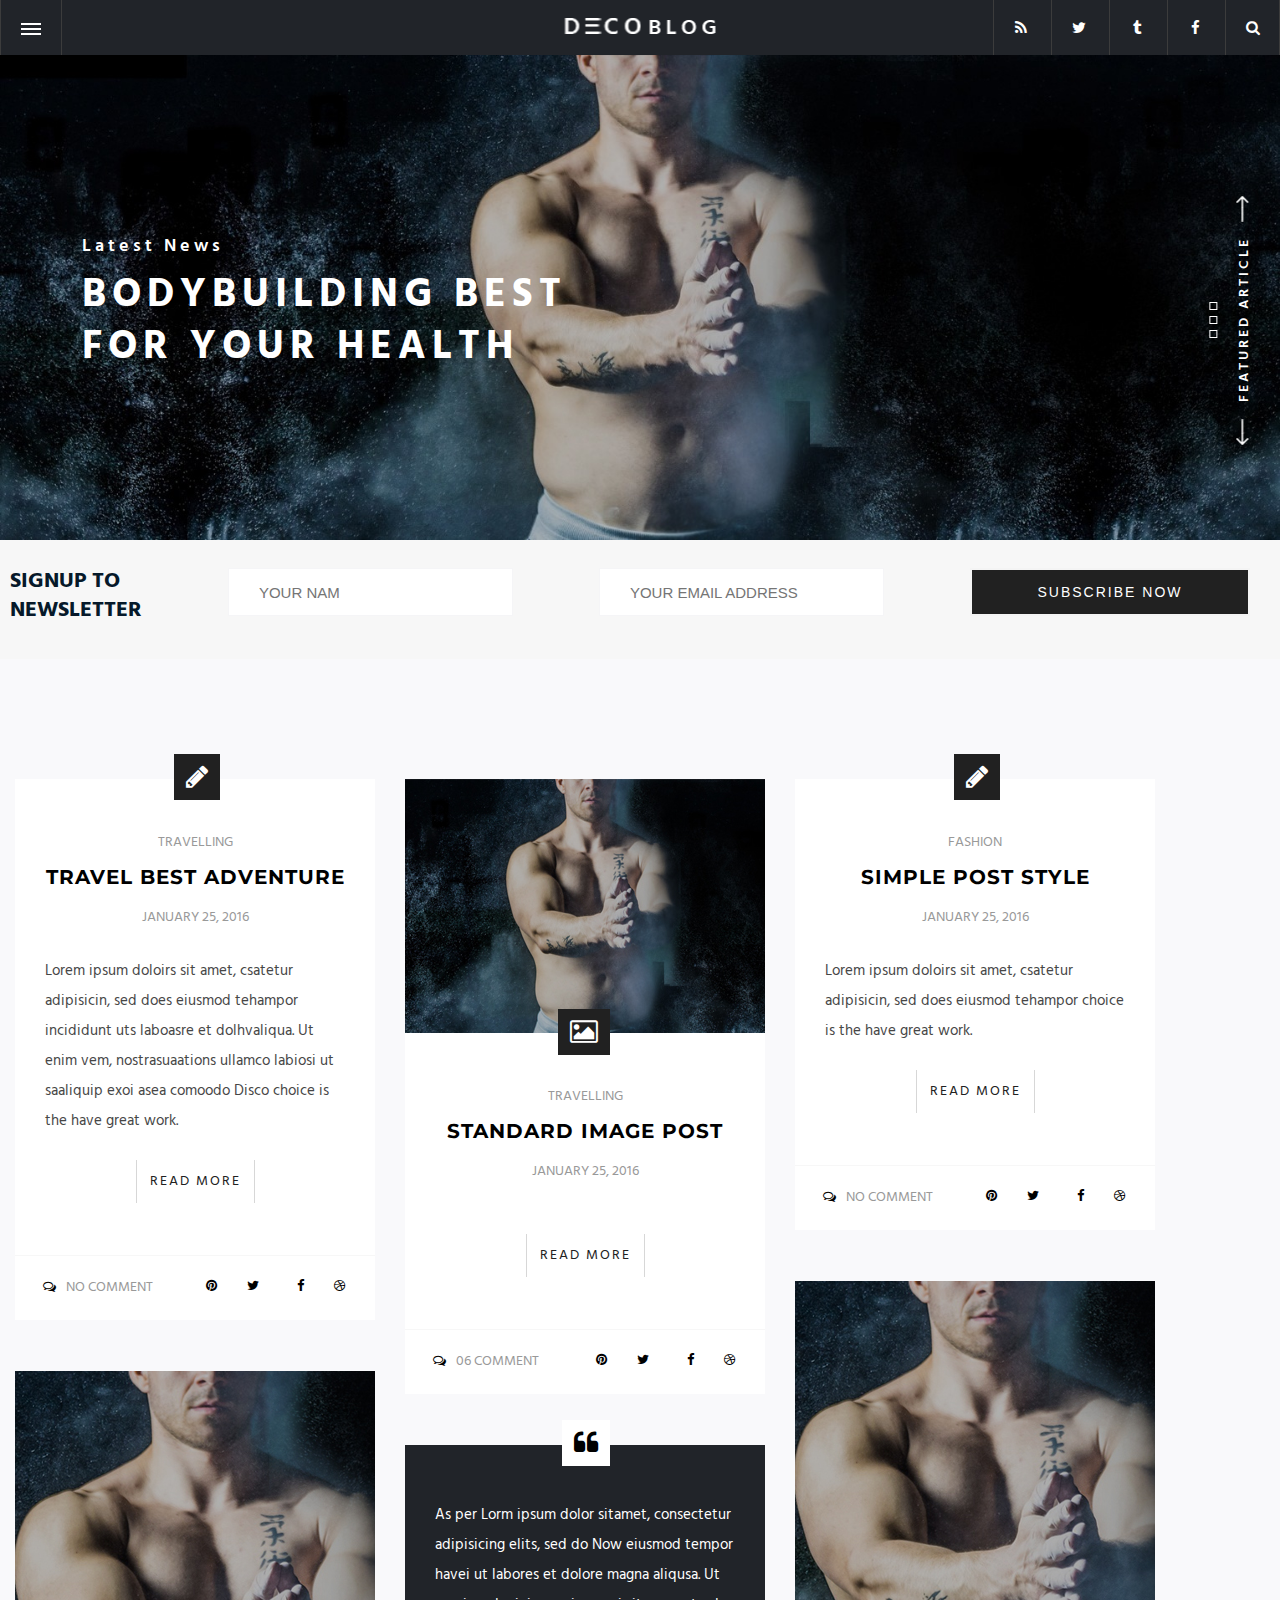
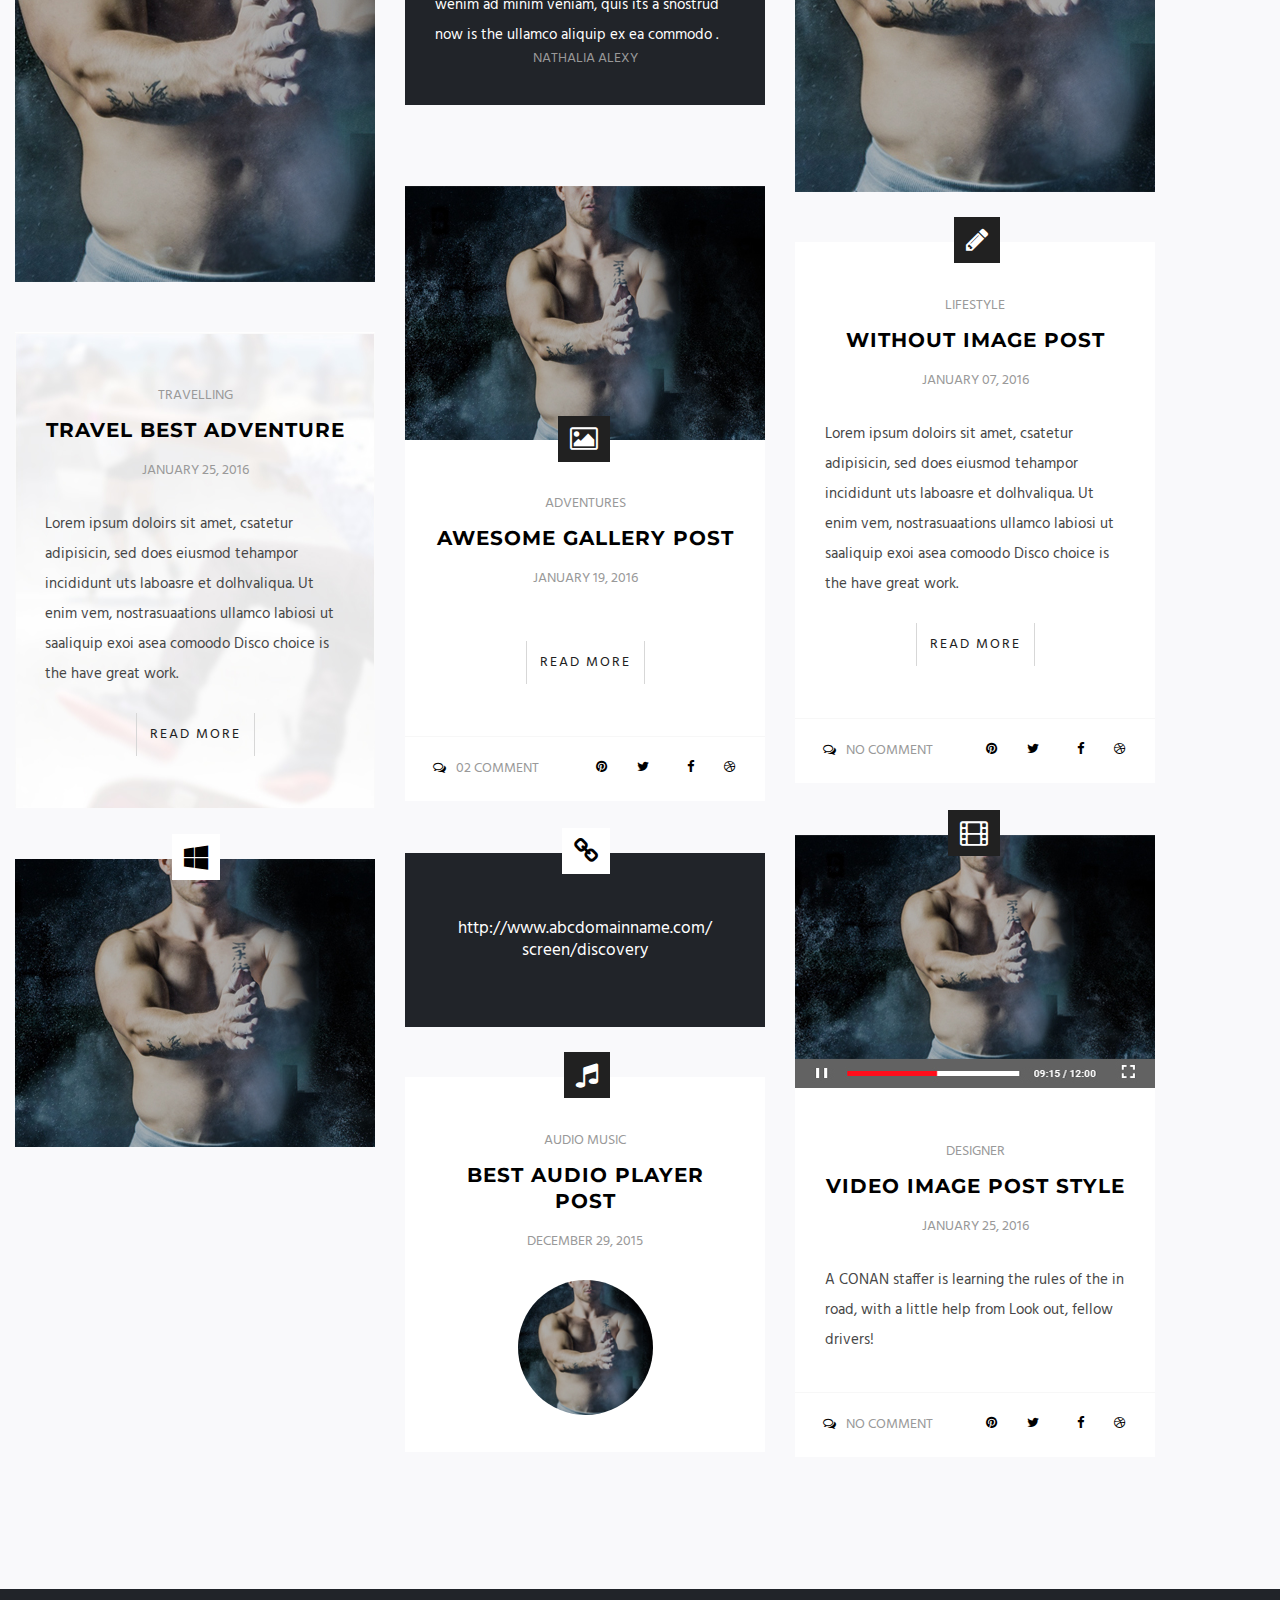
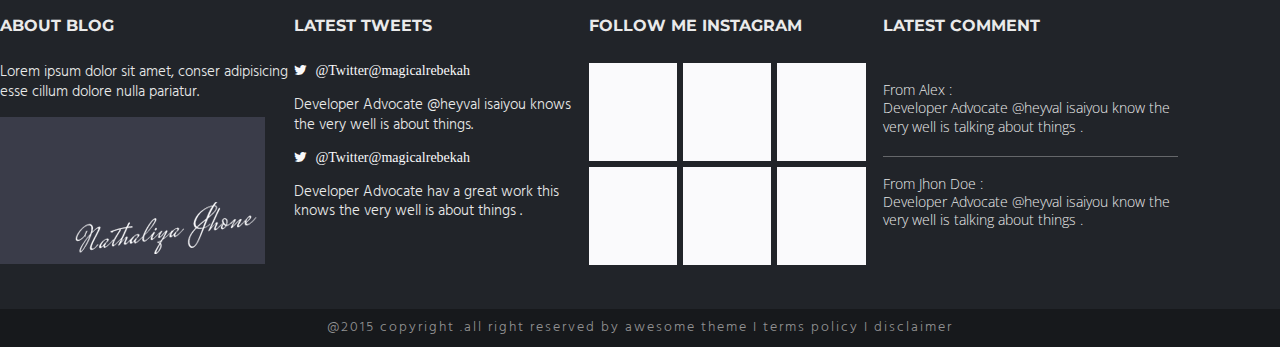
==== commit 482fb03b: "finished contact page but menu does not work" ====
--- a/index.html
+++ b/index.html
@@ -33,7 +33,6 @@
 					<li><a href="#" class="fa fa-facebook" aria-hidden="true"></a></li>
 					<li><a href="#" class="fa fa-search" aria-hidden="true"></a></li>
 				</ul>
-
 			</div>
 		</div>	
 	</header>
--- a/css/style.css
+++ b/css/style.css
@@ -1,7 +1,7 @@
 body {
     font-family: 'Hind', 'Montserrat', "Helvetica CY", "Nimbus Sans L", sans-serif;
     color: #000;
-    background: #fff;
+    background: #f9f9fb;
     font-size: 13px;
     line-height: 1.3;
 }
@@ -25,6 +25,12 @@
 .header{
     background: #212429;
     height: 345px;
+    position: relative;
+}
+.contact-header {
+    background: #212429;
+    height: 55px;
+    margin-bottom: 99px;
     position: relative;
 }
 .header2{
@@ -671,11 +677,14 @@
 }
 
 /*beginning of sidebar*/
-.sidebar {
+.sidebar, .contact-sidebar {
     border: 1px solid #f5f5f7;
     width: 360px;
     background-color: #ffffff;
     padding: 40px 30px;
+}
+.contact-sidebar {
+    margin-bottom: 113px;
 }
 .side-search {
     width: 300px;
@@ -807,6 +816,9 @@
 .latest-posts {
     margin-bottom: 38px;
 }
+.contact-latest-posts {
+    margin-bottom: 0;
+}
 .latest-posts h4 {
     font-size: 20px;
     text-transform: uppercase;
@@ -818,6 +830,11 @@
 .late-post{
     padding: 30px 0 20px;
     border-bottom: 1px solid #f7f7f7;
+    overflow: hidden;
+}
+.contact-sidebar .adventure {
+    padding: 30px 0 20px;
+    border-bottom: none;
     overflow: hidden;
 }
 .late-post img{
@@ -960,4 +977,109 @@
     font-weight: 600;
     padding: 0 120px 0 100px;
     color: #464646;
+}
+
+
+
+/*contact page content*/
+.contact-page-content {
+    display: flex;
+    flex-wrap: wrap;
+    justify-content: space-between;
+}
+.contact-page {
+    margin-bottom: 130px;
+}
+.main-contact {
+    width: 1140px;
+    float: left;
+}
+.contact-block {
+    display: flex;
+    flex-wrap: wrap;
+    justify-content: center;
+    margin-bottom: 30px;
+}
+.map {
+    width: 433px;
+}
+.map-contact{
+    width: 706px;
+    padding: 37px 30px 0;
+    float: left;
+    background-color: #ffffff;
+}
+.map-contact-title {
+    border-bottom: 1px solid #eaeaeb;
+    width: 377px;
+    padding: 0 0 30px 0;
+    margin: 0 0 30px 0;
+}
+
+.map-contact-title h3 {
+    font-family: 'Montserrat', sans-serif;
+    font-size: 20px;
+    font-weight: bold;
+    margin: 0;
+    padding: 0 0 0 0;
+    letter-spacing: 1px;
+}
+.map-contact-context {
+    font-size: 14px;
+}
+.map-contact-context p {
+    margin: 0 0 0 0;
+    padding: 0 0 28px 0;
+}
+.map-contact-context span{
+    display: block;
+    padding-bottom: 18px;
+}
+.map-contact-context i {
+    padding-right: 10px;
+}
+.form-block {
+    display: flex;
+    flex-wrap: wrap;
+    justify-content: space-between;
+}
+.form-block span{
+    display: block;
+    margin: 0 0 20px 0;
+}
+.form-block .form-block-name,.form-block-email{
+    width: 556px;
+}
+.form-block .form-block-website {
+    width: 100%;
+}
+.form-block textarea {
+    height: 246px;
+    margin: 0 0 20px 0;
+}
+.form-block input[type="text"],
+.form-block input[type="email"],
+.form-block textarea {
+    width: 100%;
+    padding: 20px;
+    box-shadow: 1px 1px 3px 0 rgba(237, 237, 240, 0.79);
+    border: none;
+}
+.form-block input::-webkit-input-placeholder, .form-block textarea::-webkit-input-placeholder{
+    font-family: 'Hind', sans-serif;
+    text-transform: uppercase;
+    font-size: 14px;
+    color: #424242;
+    font-weight: bold;
+    letter-spacing: 1px;
+}
+.form-block button {
+    font-family: 'Montserrat', sans-serif;
+    font-size: 12px;
+    font-weight: bold;
+    text-transform: uppercase;
+    background-color: #212429;
+    color: #ffffff;
+    border: none;
+    padding: 15px 32px;
 }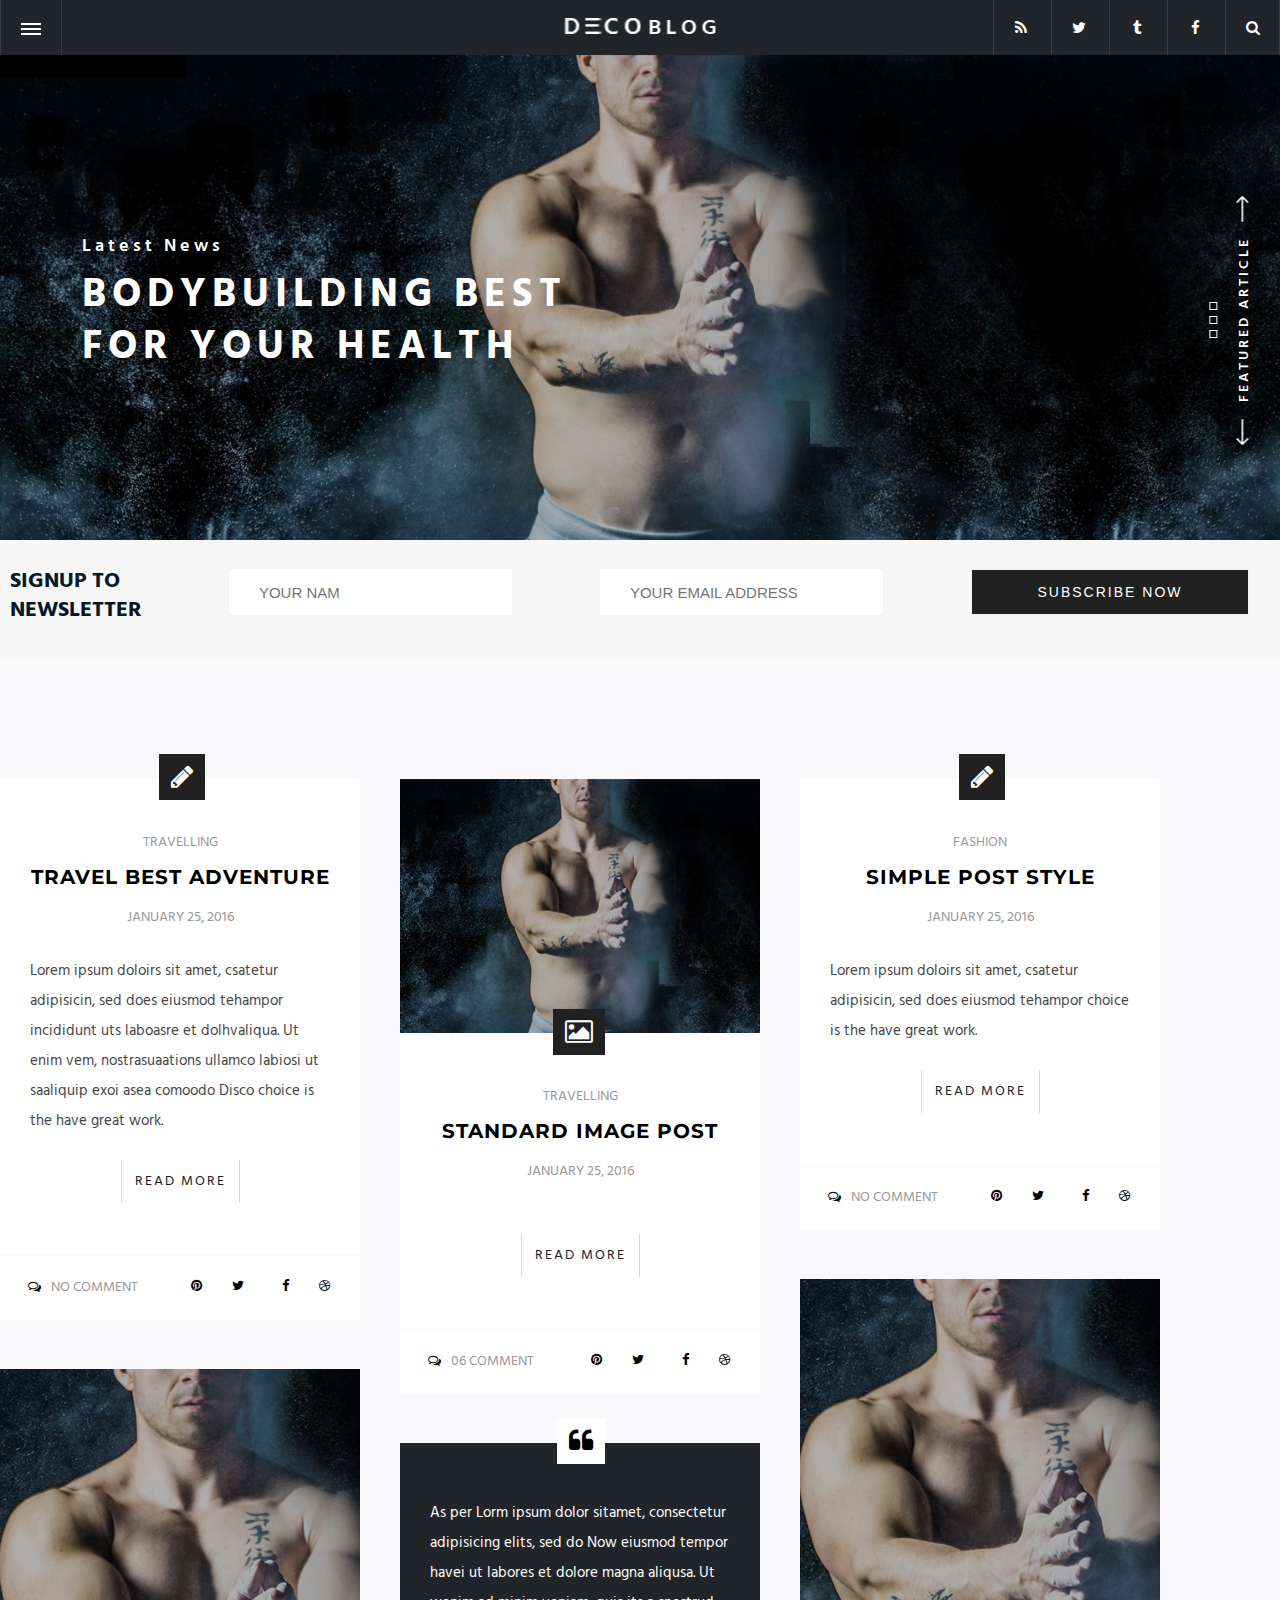
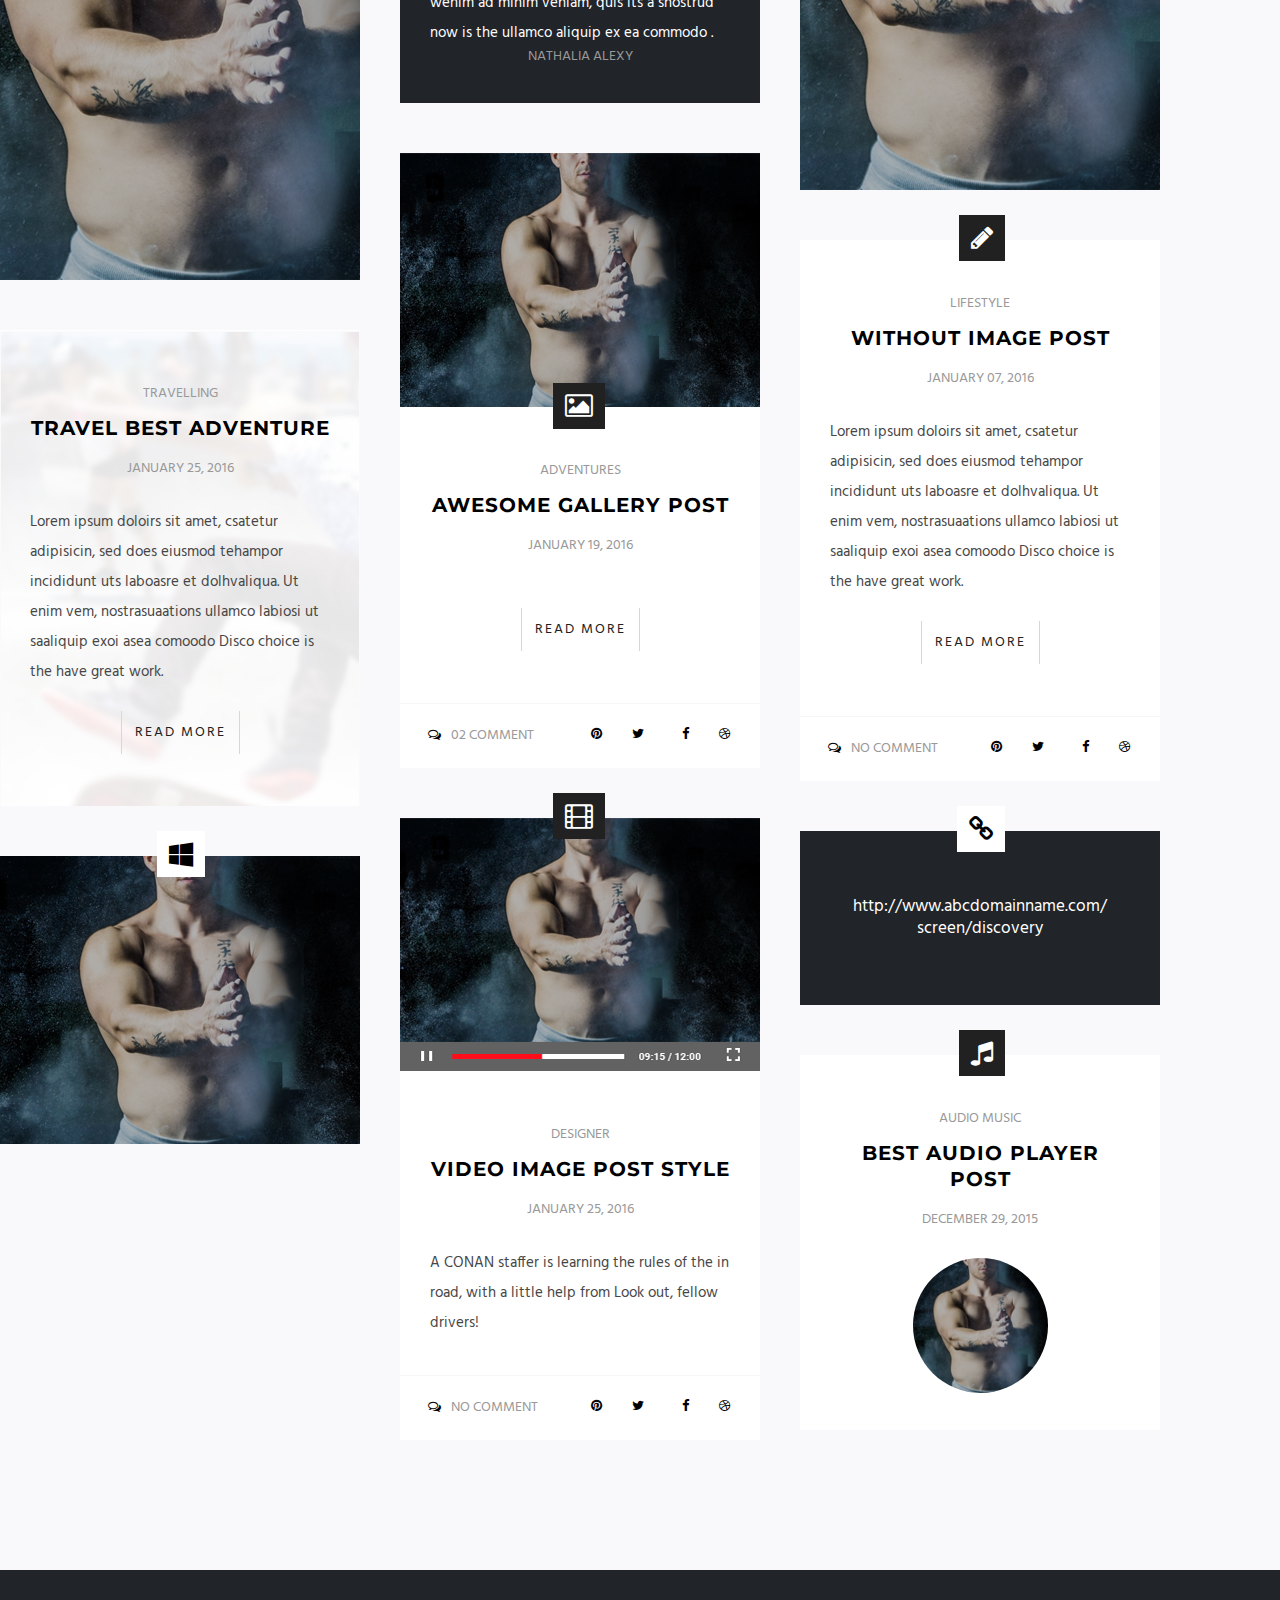
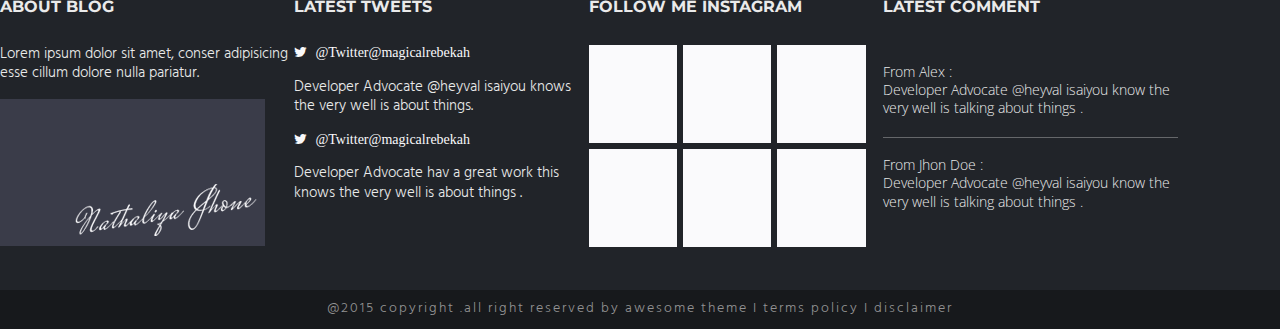
==== commit ba2550b2: "updated adaptivity of main page" ====
--- a/index.html
+++ b/index.html
@@ -3,7 +3,7 @@
 <head>
     <meta charset="UTF-8">
     <meta name="viewport" content="width=device-width, initial-scale=1.0">
-    <title>html_group_9_teamwork_team_N3</title>
+    <title>Home page</title>
     <link href="https://fonts.googleapis.com/css?family=Hind:400,600,700" rel="stylesheet">
     <link rel="stylesheet" href="css/reset.css">
 	<link rel="stylesheet" href="vendor/slick-slider/slick.css">
@@ -19,10 +19,10 @@
 				<div class="menu-btn" id="menu-btn"><span></span></div>
 				<div class="menu">
 					<ul>
-						<li><a href="#">Menu option 1</a></li>
-						<li><a href="#">Menu option 2</a></li>
-						<li><a href="#">Menu option 3</a></li>
-						<li><a href="#">Menu option 4</a></li>
+						<li><a href="index.html">Home page</a></li>
+						<li><a href="about_me.html">About me</a></li>
+						<li><a href="detail-page.html">Detail page</a></li>
+						<li><a href="contact-page.html">Contacts</a></li>
 					</ul>
 				</div>
 				<a href="#" class="logo"><img src="img/logo.png" alt="Logo"></a>
--- a/css/style.css
+++ b/css/style.css
@@ -404,7 +404,7 @@
     width: 360px;
     background-color: #ffffff;
     position: relative;
-    margin: 20px 15px 30px;
+    margin: 20px 0 30px;
 }
 .content .six, .eleven{
     background-color: #212429;
@@ -989,6 +989,7 @@
 }
 .contact-page {
     margin-bottom: 130px;
+    width: 100%;
 }
 .main-contact {
     width: 1140px;
@@ -997,7 +998,7 @@
 .contact-block {
     display: flex;
     flex-wrap: wrap;
-    justify-content: center;
+    justify-content: space-between;
     margin-bottom: 30px;
 }
 .map {
--- a/css/media.css
+++ b/css/media.css
@@ -96,6 +96,10 @@
 
 @media only screen and (max-width: 800px ){
 	.container{
+		margin: 0 auto;
+		width: 420px;
+	}
+	.main-contact {
 		width: 420px;
 	}
 	.header {
@@ -149,9 +153,11 @@
 	    line-height: 70px;
 	}
 	.sidebar {
-	    padding: 40px 30px 0px 30px;
+	    padding: 40px 30px 0 30px;
 	}
-	.slider,
+	.contact-sidebar{
+		display: none;
+	}
 	.slider-small{
 		display: none;
 	}
